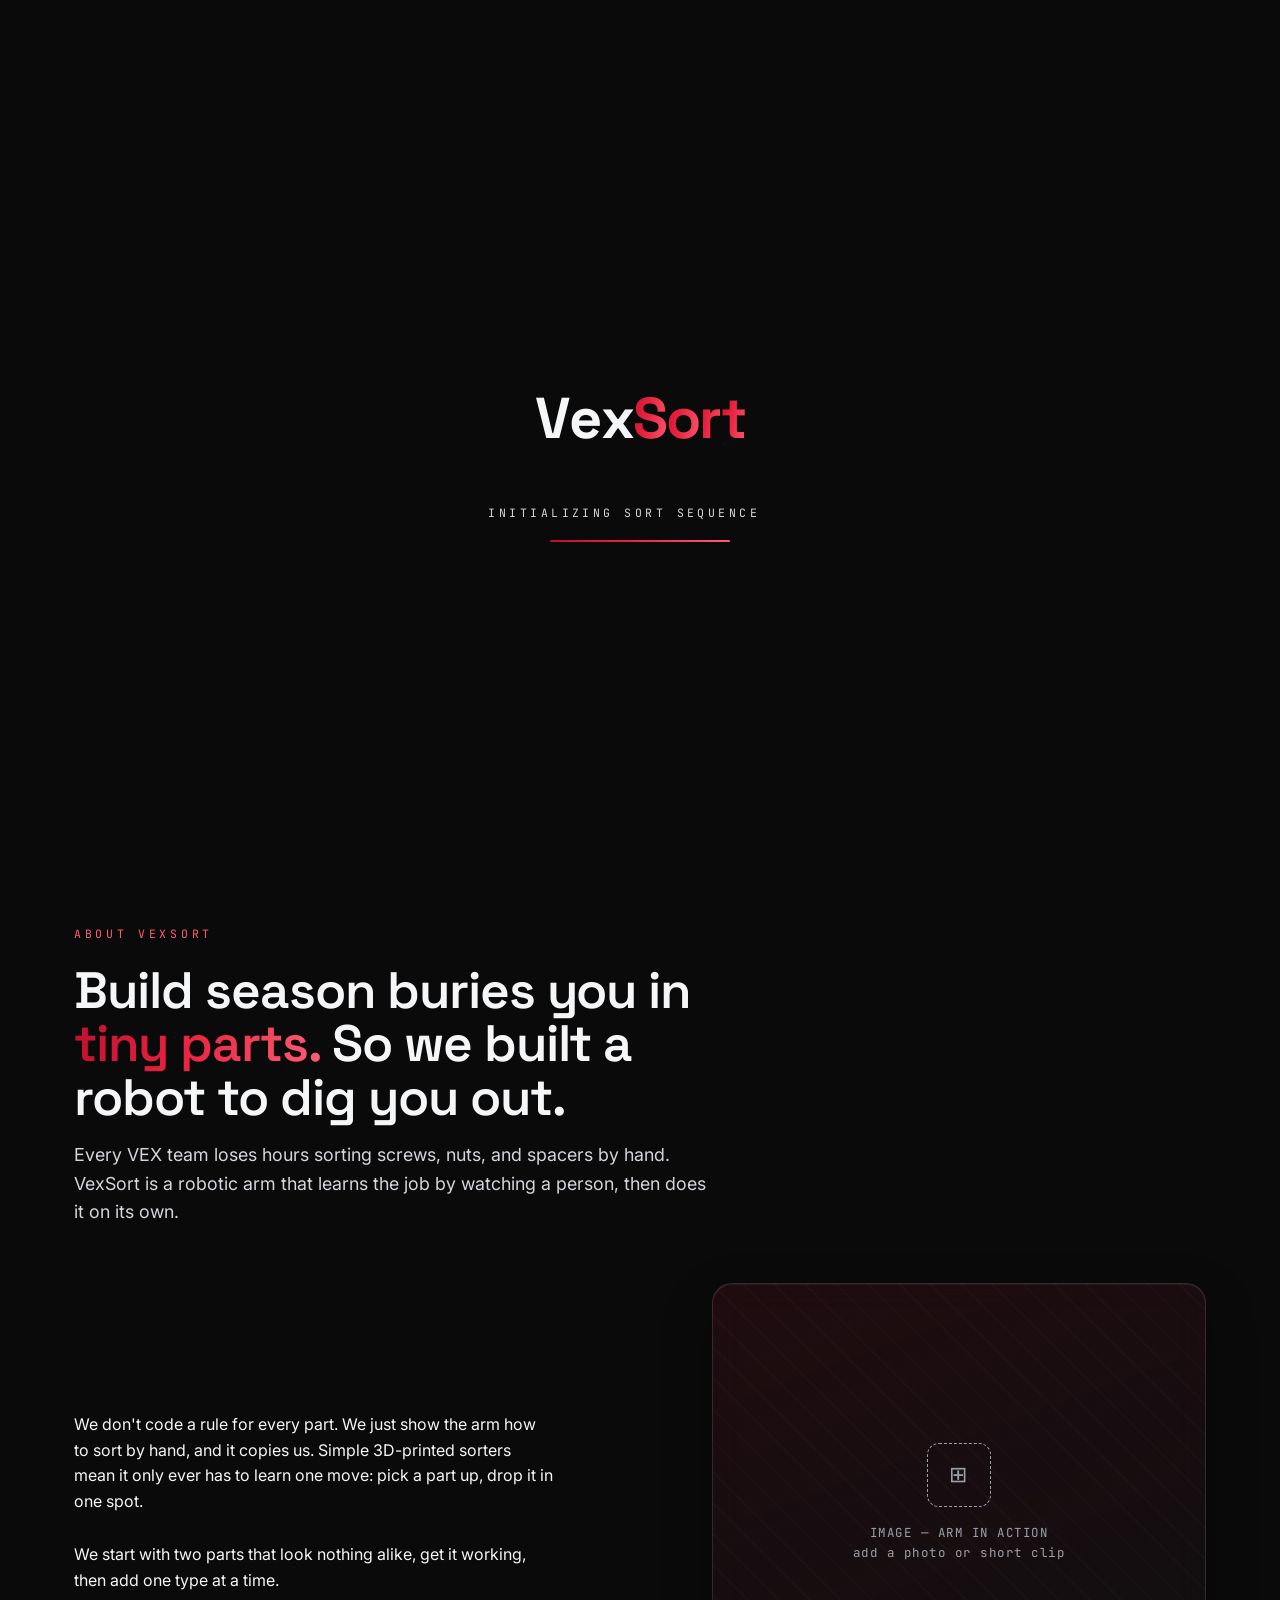
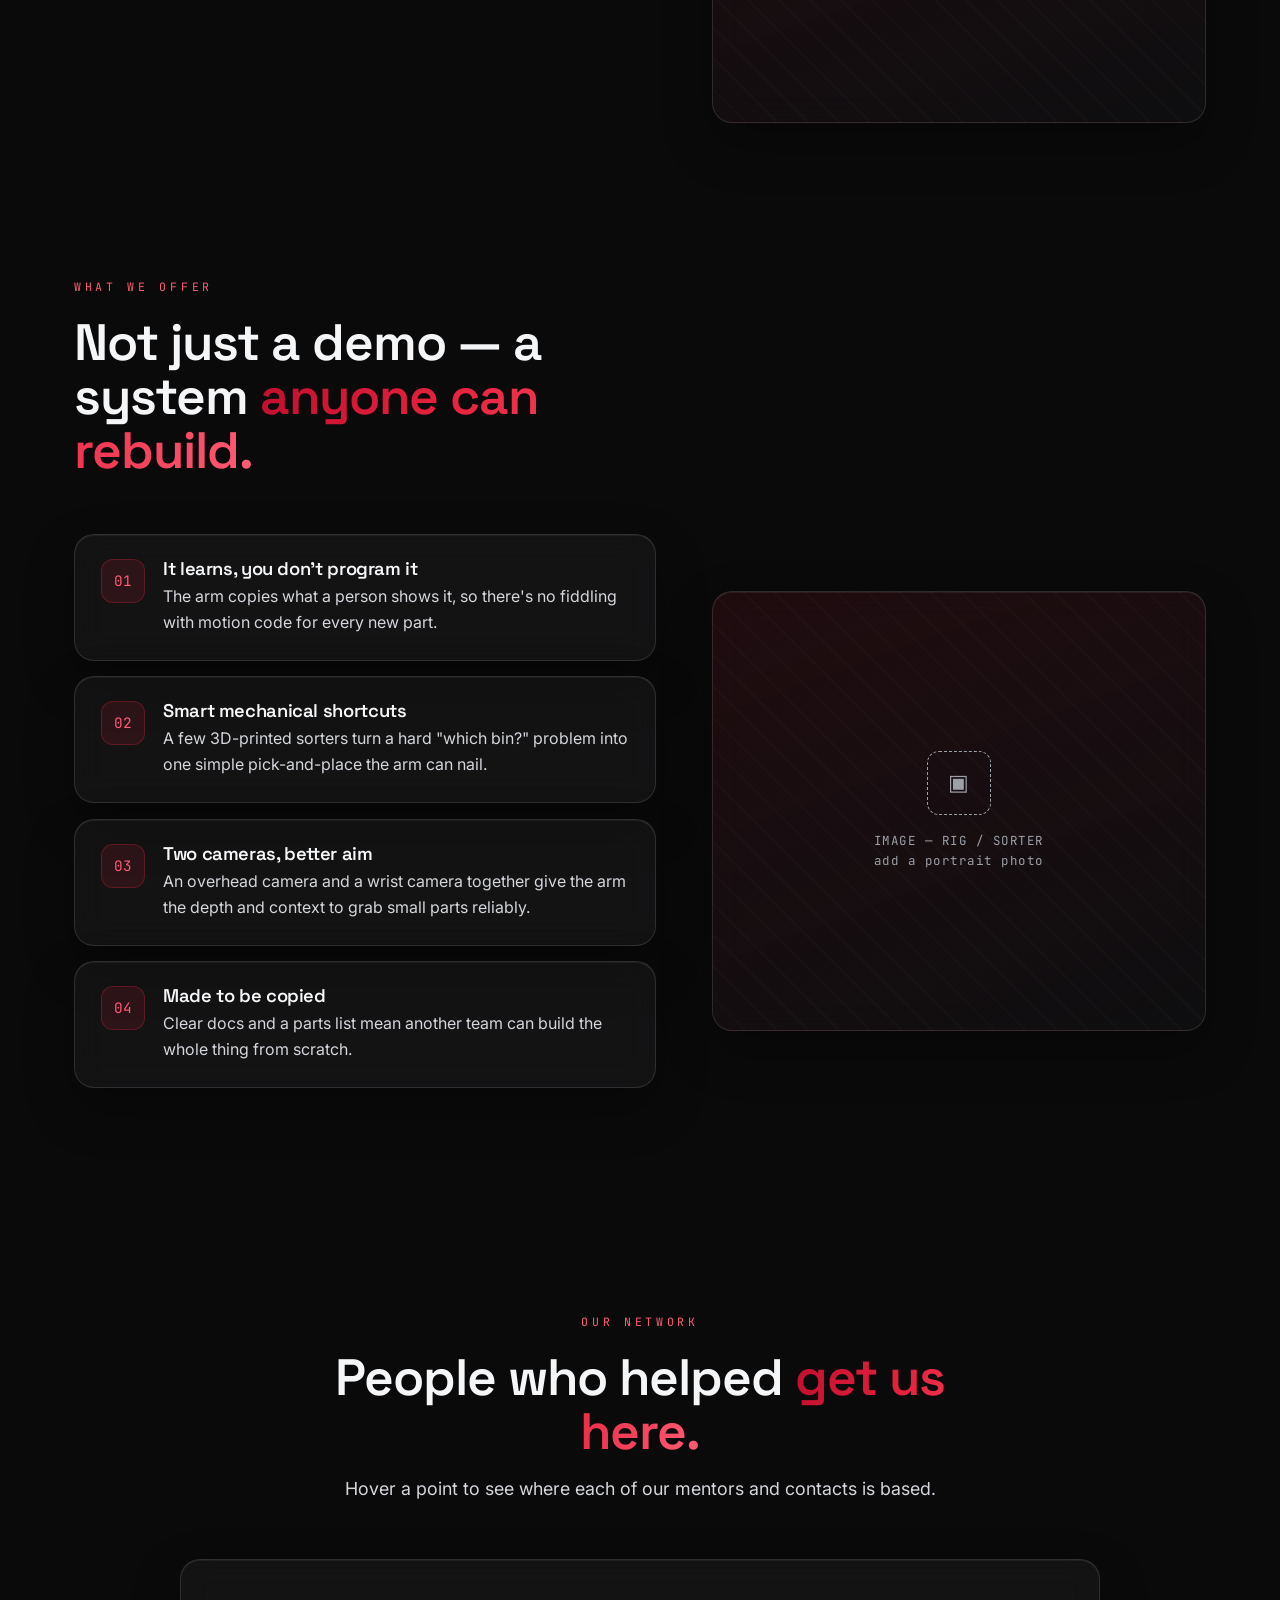
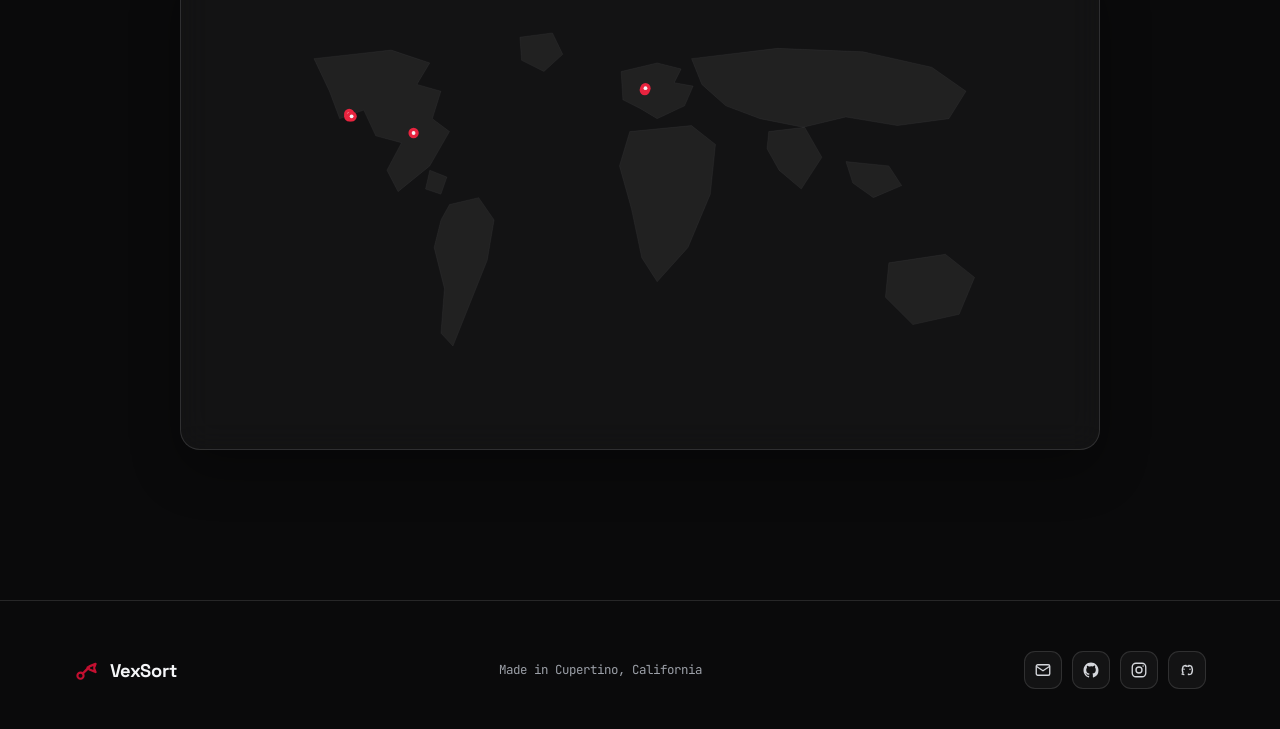
==== index.html @ a6f11d01 "Initial commit: VEXAutoSort website" ====
<!DOCTYPE html>
<html lang="en">
<head>
<meta charset="UTF-8">
<meta name="viewport" content="width=device-width, initial-scale=1.0">
<title>VexSort — Autonomous VEX Part Sorting</title>
<link rel="icon" type="image/svg+xml" href="vexsort-logo.svg">
<link rel="preconnect" href="https://fonts.googleapis.com">
<link rel="preconnect" href="https://fonts.gstatic.com" crossorigin>
<link href="https://fonts.googleapis.com/css2?family=Space+Grotesk:wght@400;500;600;700&family=Inter:wght@400;500;600&family=JetBrains+Mono:wght@400;500&display=swap" rel="stylesheet">
<link rel="stylesheet" href="styles.css">
</head>
<body>

<div id="boot">
  <div class="boot-stage" id="bootStage"><div class="boot-word" id="bootWord"></div></div>
  <div class="boot-sub">Initializing sort sequence<span class="boot-dots"><span>.</span><span>.</span><span>.</span></span></div>
  <div class="boot-bar"><i></i></div>
</div>

<header class="nav">
  <a href="index.html" class="nav-brand"><svg class="logo-mark" width="28" height="28" viewBox="0 0 32 32" fill="none" aria-hidden="true"><circle cx="8" cy="23" r="3.8" stroke="url(#lg)" stroke-width="2.6" fill="none"/><path d="M10.8 20.3 L16.5 14.6" stroke="url(#lg)" stroke-width="3" stroke-linecap="round"/><circle cx="17.5" cy="13.5" r="2.3" fill="url(#lg)"/><path d="M19 11.6 L26.5 8.5 L25 12.5" stroke="url(#lg)" stroke-width="2.8" stroke-linecap="round" stroke-linejoin="round" fill="none"/><path d="M19 15.4 L26.5 18.5 L25 14.5" stroke="url(#lg)" stroke-width="2.8" stroke-linecap="round" stroke-linejoin="round" fill="none"/><defs><linearGradient id="lg" x1="0" y1="0" x2="32" y2="32"><stop offset="0" stop-color="#C20E2F"/><stop offset="1" stop-color="#FF5C75"/></linearGradient></defs></svg>VexSort</a>
  <button class="nav-toggle" id="navToggle" aria-label="Menu"><svg width="22" height="22" viewBox="0 0 24 24" fill="none" stroke="currentColor" stroke-width="2"><path d="M3 6h18M3 12h18M3 18h18"/></svg></button>
  <nav class="nav-links" id="navLinks">
    <a href="index.html" class="active" data-spy="home">Home</a>
    <a href="#about" data-spy="about">About</a>
    <a href="team.html">Team</a>
    <a href="timeline.html">Timeline</a>
    <a href="sponsors.html">Sponsors</a>
    <a href="contact.html">Contact</a>
  </nav>
</header>

<main>
<section class="hero">
    <div class="wrap hero-inner">
      <div>
        <span class="eyebrow">Robots that sort, so you don't have to</span>
        <h1><span class="gradient-text">VexSort</span></h1>
        <p class="sub">A robotic arm that sorts your VEX parts for you.</p>
        <div class="hero-cta">
          <a class="btn" href="#about">Learn more <span class="arrow">↓</span></a>
          <a class="btn btn-red" href="timeline.html">See the journey <span class="arrow arrow-x">→</span></a>
        </div>
        <div class="hero-stats">
          <div class="stat"><div class="n gradient-text" data-count="50" data-suffix="+">0</div><div class="l">Part types</div></div>
          <div class="stat"><div class="n gradient-text" data-type="SO-101">&nbsp;</div><div class="l">Arm platform</div></div>
          <div class="stat"><div class="n gradient-text" data-type="ACT">&nbsp;</div><div class="l">Policy</div></div>
        </div>
      </div>
      <div class="hero-visual" aria-hidden="true">
        <div class="orbit-ring r1">
          <span class="node" style="top:-6px;left:calc(50% - 6px)"></span>
          <span class="node sm" style="bottom:-5px;left:calc(50% - 5px);background:var(--red-light);box-shadow:0 0 12px var(--red-light)"></span>
          <span class="node sm" style="top:calc(50% - 5px);left:-5px"></span>
        </div>
        <div class="orbit-ring r2">
          <span class="node" style="top:calc(50% - 6px);right:-6px;background:var(--red-light);box-shadow:0 0 14px var(--red-light)"></span>
          <span class="node sm" style="top:-5px;left:calc(50% - 5px)"></span>
        </div>
        <div class="orbit-ring r3">
          <span class="node sm" style="bottom:-5px;left:calc(50% - 5px);background:var(--red-mid);box-shadow:0 0 12px var(--red-mid)"></span>
          <span class="node sm" style="top:-5px;left:calc(50% - 5px)"></span>
        </div>
        <div class="orbit-ring r4">
          <span class="node sm" style="top:calc(50% - 5px);right:-5px;background:var(--red-light);box-shadow:0 0 12px var(--red-light)"></span>
        </div>
        <div class="core"><svg width="58" height="58" viewBox="0 0 32 32" fill="none" aria-hidden="true"><circle cx="8" cy="23" r="3.8" stroke="#fff" stroke-width="2.6" fill="none"/><path d="M10.8 20.3 L16.5 14.6" stroke="#fff" stroke-width="3" stroke-linecap="round"/><circle cx="17.5" cy="13.5" r="2.3" fill="#fff"/><path d="M19 11.6 L26.5 8.5 L25 12.5" stroke="#fff" stroke-width="2.8" stroke-linecap="round" stroke-linejoin="round" fill="none"/><path d="M19 15.4 L26.5 18.5 L25 14.5" stroke="#fff" stroke-width="2.8" stroke-linecap="round" stroke-linejoin="round" fill="none"/></svg></div>
      </div>
    </div>
  </section>

  <section id="about">
    <div class="wrap">
      <div class="section-head reveal">
        <span class="eyebrow">About VexSort</span>
        <h2>Build season buries you in <span class="gradient-text">tiny parts.</span> So we built a robot to dig you out.</h2>
        <p>Every VEX team loses hours sorting screws, nuts, and spacers by hand. VexSort is a robotic arm that learns the job by watching a person, then does it on its own.</p>
      </div>
      <div class="offer-grid">
        <div>
          <p style="margin-bottom:28px;max-width:480px;">We don't code a rule for every part. We just show the arm how to sort by hand, and it copies us. Simple 3D-printed sorters mean it only ever has to learn one move: pick a part up, drop it in one spot.</p>
          <p style="max-width:480px;">We start with two parts that look nothing alike, get it working, then add one type at a time.</p>
        </div>
        <div class="offer-media glass reveal">
          <div class="placeholder"><div class="frame">⊞</div>IMAGE — ARM IN ACTION<br>add a photo or short clip</div>
        </div>
      </div>
    </div>
  </section>

  <section style="padding-top:40px;">
    <div class="wrap">
      <div class="section-head reveal"><span class="eyebrow">What we offer</span><h2>Not just a demo — a system <span class="gradient-text">anyone can rebuild.</span></h2></div>
      <div class="offer-grid">
        <div class="offer-list">
          <div class="offer-item glass reveal"><div class="ic">01</div><div><h3>It learns, you don't program it</h3><p>The arm copies what a person shows it, so there's no fiddling with motion code for every new part.</p></div></div>
          <div class="offer-item glass reveal"><div class="ic">02</div><div><h3>Smart mechanical shortcuts</h3><p>A few 3D-printed sorters turn a hard "which bin?" problem into one simple pick-and-place the arm can nail.</p></div></div>
          <div class="offer-item glass reveal"><div class="ic">03</div><div><h3>Two cameras, better aim</h3><p>An overhead camera and a wrist camera together give the arm the depth and context to grab small parts reliably.</p></div></div>
          <div class="offer-item glass reveal"><div class="ic">04</div><div><h3>Made to be copied</h3><p>Clear docs and a parts list mean another team can build the whole thing from scratch.</p></div></div>
        </div>
        <div class="offer-media glass reveal"><div class="placeholder"><div class="frame">▣</div>IMAGE — RIG / SORTER<br>add a portrait photo</div></div>
      </div>
    </div>
  </section>

  <section class="map-section">
    <div class="wrap">
      <div class="section-head reveal" style="margin-left:auto;margin-right:auto;">
        <span class="eyebrow" style="justify-content:center;">Our network</span>
        <h2>People who helped <span class="gradient-text">get us here.</span></h2>
        <p style="margin:0 auto;">Hover a point to see where each of our mentors and contacts is based.</p>
      </div>
      <div class="map-wrap glass reveal" id="mapWrap">
        <div class="map-tip" id="mapTip"><div class="name"></div><div class="coord"></div></div>
        <svg class="world" id="worldSvg" viewBox="0 0 1000 500" preserveAspectRatio="xMidYMid meet" aria-label="World map of contacts"></svg>
      </div>
    </div>
  </section>
</main>

<footer class="footer">
  <div class="wrap footer-inner">
    <a href="index.html" class="nav-brand"><svg class="logo-mark" width="26" height="26" viewBox="0 0 32 32" fill="none" aria-hidden="true"><circle cx="8" cy="23" r="3.8" stroke="url(#lgf)" stroke-width="2.6" fill="none"/><path d="M10.8 20.3 L16.5 14.6" stroke="url(#lgf)" stroke-width="3" stroke-linecap="round"/><circle cx="17.5" cy="13.5" r="2.3" fill="url(#lgf)"/><path d="M19 11.6 L26.5 8.5 L25 12.5" stroke="url(#lgf)" stroke-width="2.8" stroke-linecap="round" stroke-linejoin="round" fill="none"/><path d="M19 15.4 L26.5 18.5 L25 14.5" stroke="url(#lgf)" stroke-width="2.8" stroke-linecap="round" stroke-linejoin="round" fill="none"/><defs><linearGradient id="lgf" x1="0" y1="0" x2="32" y2="32"><stop offset="0" stop-color="#C20E2F"/><stop offset="1" stop-color="#FF5C75"/></linearGradient></defs></svg>VexSort</a>
    <div class="small">Made in Cupertino, California</div>
    <div class="footer-social">
      <a href="mailto:team@vexsort.dev" aria-label="Email"><svg width="18" height="18" viewBox="0 0 24 24" fill="none" stroke="currentColor" stroke-width="1.8"><rect x="3" y="5" width="18" height="14" rx="2"/><path d="M3 7l9 6 9-6"/></svg></a>
      <a href="https://github.com/HenryW0225/AutoSort" target="_blank" rel="noopener" aria-label="GitHub"><svg width="18" height="18" viewBox="0 0 24 24" fill="currentColor"><path d="M12 2C6.48 2 2 6.58 2 12.25c0 4.53 2.87 8.37 6.84 9.73.5.1.68-.22.68-.49v-1.7c-2.78.62-3.37-1.37-3.37-1.37-.45-1.18-1.11-1.5-1.11-1.5-.91-.63.07-.62.07-.62 1 .07 1.53 1.06 1.53 1.06.9 1.57 2.34 1.12 2.91.85.09-.66.35-1.12.63-1.37-2.22-.26-4.55-1.14-4.55-5.07 0-1.12.39-2.03 1.03-2.75-.1-.26-.45-1.3.1-2.7 0 0 .84-.27 2.75 1.05A9.4 9.4 0 0112 6.84c.85 0 1.71.12 2.51.34 1.91-1.32 2.75-1.05 2.75-1.05.55 1.4.2 2.44.1 2.7.64.72 1.03 1.63 1.03 2.75 0 3.94-2.34 4.81-4.57 5.06.36.32.68.94.68 1.9v2.82c0 .27.18.6.69.49A10.02 10.02 0 0022 12.25C22 6.58 17.52 2 12 2z"/></svg></a>
      <a href="#" target="_blank" rel="noopener" aria-label="Instagram"><svg width="18" height="18" viewBox="0 0 24 24" fill="none" stroke="currentColor" stroke-width="1.8"><rect x="3" y="3" width="18" height="18" rx="5"/><circle cx="12" cy="12" r="4"/><circle cx="17.5" cy="6.5" r="1" fill="currentColor" stroke="none"/></svg></a>
      <a href="#" target="_blank" rel="noopener" aria-label="Discord"><svg width="18" height="18" viewBox="0 0 24 24" fill="none" stroke="currentColor" stroke-width="1.8"><path d="M8 12a1 1 0 100-2 1 1 0 000 2zm8 0a1 1 0 100-2 1 1 0 000 2z" fill="currentColor" stroke="none"/><path d="M7 17c-1.5-3-1.5-7 0-10 1.2-.6 2.3-1 3.5-1l.5 1c1-.1 2-.1 3 0l.5-1c1.2 0 2.3.4 3.5 1 1.5 3 1.5 7 0 10-1.2.7-2.5 1.1-3.8 1.2l-.7-1.3M8.5 18.2C7.2 18.1 5.9 17.7 4.7 17"/></svg></a>
    </div>
  </div>
</footer>

<script src="map.js"></script>
<script src="app.js"></script>
</body>
</html>
---- styles.css ----
:root{
  --void:#0A0A0B;--void-2:#121214;--ink:#1A1A1E;
  --glass:rgba(255,255,255,0.04);--glass-edge:rgba(255,255,255,0.12);--glass-hi:rgba(255,255,255,0.18);
  --white:#F5F6F8;--muted:#D4D6DB;--muted-2:#9CA0A8;
  --red-deep:#8E0B22;--red:#C20E2F;--red-mid:#E8243F;--red-light:#FF5C75;--red-glow:rgba(226,36,63,0.45);
  --grad-head:linear-gradient(100deg,var(--red) 0%,var(--red-mid) 45%,var(--red-light) 100%);
  --font-display:'Space Grotesk',system-ui,sans-serif;--font-body:'Inter',system-ui,sans-serif;--font-mono:'JetBrains Mono',ui-monospace,monospace;
  --ease:cubic-bezier(0.22,1,0.36,1);--maxw:1180px;
}
*{margin:0;padding:0;box-sizing:border-box;}
html{scroll-behavior:smooth;scroll-padding-top:90px;}
body{background:var(--void);color:var(--white);font-family:var(--font-body);line-height:1.6;-webkit-font-smoothing:antialiased;overflow-x:hidden;}
body::before{content:'';position:fixed;inset:0;background:radial-gradient(620px circle at 80% -5%,rgba(226,36,63,0.16),transparent 55%),radial-gradient(700px circle at 0% 40%,rgba(142,11,34,0.12),transparent 50%),radial-gradient(500px circle at 60% 110%,rgba(255,92,117,0.08),transparent 55%);pointer-events:none;z-index:0;}
body::after{content:'';position:fixed;inset:0;background-image:url("data:image/svg+xml,%3Csvg viewBox='0 0 200 200' xmlns='http://www.w3.org/2000/svg'%3E%3Cfilter id='n'%3E%3CfeTurbulence type='fractalNoise' baseFrequency='0.9' numOctaves='3'/%3E%3C/filter%3E%3Crect width='100%25' height='100%25' filter='url(%23n)' opacity='0.035'/%3E%3C/svg%3E");pointer-events:none;opacity:0.5;z-index:0;}
main,header,footer{position:relative;z-index:1;}
a{color:inherit;text-decoration:none;}
.gradient-text{background:var(--grad-head);-webkit-background-clip:text;background-clip:text;color:transparent;}
.eyebrow{font-family:var(--font-mono);font-size:0.72rem;letter-spacing:0.32em;text-transform:uppercase;color:var(--red-light);display:inline-flex;align-items:center;gap:0.6em;}
h1,h2,h3{font-family:var(--font-display);font-weight:600;line-height:1.05;letter-spacing:-0.02em;}
.nav{position:fixed;top:18px;left:50%;transform:translateX(-50%);width:calc(100% - 40px);max-width:var(--maxw);z-index:100;display:flex;align-items:center;justify-content:space-between;padding:12px 14px 12px 22px;background:rgba(18,18,20,0.55);border:1px solid var(--glass-edge);border-radius:18px;backdrop-filter:blur(22px) saturate(160%);-webkit-backdrop-filter:blur(22px) saturate(160%);box-shadow:0 8px 40px rgba(0,0,0,0.5),inset 0 1px 0 rgba(255,255,255,0.06);}
.nav-brand{font-family:var(--font-display);font-weight:700;font-size:1.15rem;letter-spacing:-0.01em;display:flex;align-items:center;gap:10px;cursor:pointer;}
.nav-brand .dot{width:9px;height:9px;border-radius:50%;background:var(--grad-head);box-shadow:0 0 14px var(--red-glow);}
.nav-links{display:flex;gap:4px;align-items:center;}
.nav-links a{font-size:0.86rem;font-weight:500;color:var(--muted);padding:8px 15px;border-radius:11px;transition:color 0.25s,background 0.25s;position:relative;cursor:pointer;}
.nav-links a:hover{color:var(--white);background:var(--glass);}
.nav-links a.active{color:var(--white);}
.nav-links a.active::after{content:'';position:absolute;left:15px;right:15px;bottom:3px;height:2px;border-radius:2px;background:var(--grad-head);}
.nav-toggle{display:none;background:none;border:none;color:var(--white);cursor:pointer;}
.btn{font-family:var(--font-display);font-size:0.92rem;font-weight:600;padding:14px 30px;border-radius:13px;border:1px solid var(--glass-hi);background:var(--glass);color:var(--white);cursor:pointer;display:inline-flex;align-items:center;gap:10px;backdrop-filter:blur(10px);-webkit-backdrop-filter:blur(10px);transition:all 0.3s var(--ease);position:relative;overflow:hidden;}
.btn .arrow{transition:transform 0.3s var(--ease);}
.btn:hover{background:var(--white);color:var(--void);border-color:var(--white);box-shadow:0 0 32px rgba(255,255,255,0.18);}
.btn:hover .arrow{transform:translateY(4px);}
.btn:hover .arrow-x{transform:translateX(5px);}
.btn-red{background:var(--grad-head);border:none;color:var(--white);box-shadow:0 8px 30px var(--red-glow);}
.btn-red:hover{background:var(--white);color:var(--red);box-shadow:0 0 32px rgba(255,255,255,0.25);}
.glass{background:var(--glass);border:1px solid var(--glass-edge);border-radius:20px;backdrop-filter:blur(16px) saturate(140%);-webkit-backdrop-filter:blur(16px) saturate(140%);box-shadow:inset 0 1px 0 rgba(255,255,255,0.06),0 20px 50px rgba(0,0,0,0.3);}
.wrap{max-width:var(--maxw);margin:0 auto;padding:0 24px;}
section{padding:110px 0;}
.section-head{margin-bottom:56px;max-width:640px;}
.section-head h2{font-size:clamp(2rem,5vw,3.2rem);margin:18px 0 16px;}
.section-head p{color:var(--muted);font-size:1.12rem;}
.footer{border-top:1px solid var(--glass-edge);padding:50px 0 40px;margin-top:40px;}
.footer-inner{display:flex;justify-content:space-between;align-items:center;flex-wrap:wrap;gap:20px;}
.footer .small{color:var(--muted-2);font-family:var(--font-mono);font-size:0.78rem;}
.footer-social{display:flex;gap:10px;}
.footer-social a{width:38px;height:38px;border-radius:11px;display:flex;align-items:center;justify-content:center;color:var(--muted);background:var(--glass);border:1px solid var(--glass-edge);transition:all 0.3s var(--ease);}
.footer-social a:hover{color:var(--red-light);border-color:var(--red);background:rgba(226,36,63,0.1);transform:translateY(-3px);}
.logo-mark{flex-shrink:0;}
.reveal{opacity:0;transform:translateY(28px);transition:opacity 0.8s var(--ease),transform 0.8s var(--ease);}
.reveal.in{opacity:1;transform:none;}
.page-top{padding-top:150px;}

/* page switching */
.page{display:none;}
.page.active{display:block;}

/* boot */
#boot{position:fixed;inset:0;z-index:9999;background:var(--void);display:flex;align-items:center;justify-content:center;flex-direction:column;transition:opacity 0.7s var(--ease),visibility 0.7s;}
#boot.done{opacity:0;visibility:hidden;pointer-events:none;}
.boot-stage{position:relative;width:340px;height:120px;}
.boot-word{position:absolute;inset:0;display:flex;align-items:center;justify-content:center;font-family:var(--font-display);font-weight:700;font-size:3.6rem;letter-spacing:-0.03em;}
.boot-word span{display:inline-block;opacity:0;transform:translateY(40px) rotateX(-90deg);animation:dropIn 0.6s var(--ease) forwards;}
.boot-word span.r{background:var(--grad-head);-webkit-background-clip:text;background-clip:text;color:transparent;}
@keyframes dropIn{to{opacity:1;transform:none;}}
.part{position:absolute;border:1.5px solid var(--red-mid);border-radius:2px;opacity:0;animation:scatter 1.1s var(--ease) forwards;}
@keyframes scatter{0%{opacity:0;transform:translate(var(--sx),var(--sy)) rotate(var(--sr)) scale(0.4);}40%{opacity:1;}100%{opacity:0;transform:translate(0,0) rotate(0) scale(1);}}
.boot-sub{margin-top:26px;font-family:var(--font-mono);font-size:0.72rem;letter-spacing:0.3em;text-transform:uppercase;color:var(--muted);opacity:0;animation:fadeUp 0.6s ease 1.2s forwards;}
.boot-dots span{opacity:0;animation:dotblink 1.4s infinite;}
.boot-dots span:nth-child(2){animation-delay:0.2s;}
.boot-dots span:nth-child(3){animation-delay:0.4s;}
@keyframes dotblink{0%,100%{opacity:0;}50%{opacity:1;}}
.boot-bar{margin-top:18px;width:180px;height:2px;background:rgba(255,255,255,0.08);border-radius:2px;overflow:hidden;opacity:0;animation:fadeUp 0.4s ease 1.2s forwards;}
.boot-bar i{display:block;height:100%;width:0;background:var(--grad-head);animation:load 1.1s ease 1.3s forwards;}
@keyframes load{to{width:100%;}}
@keyframes fadeUp{from{opacity:0;transform:translateY(8px);}to{opacity:1;transform:none;}}

/* hero */
.hero{min-height:90vh;display:flex;align-items:center;padding-top:120px;}
.hero-inner{display:grid;grid-template-columns:1.1fr 0.9fr;gap:40px;align-items:center;}
.hero h1{font-size:clamp(3.2rem,9vw,6.4rem);font-weight:700;}
.hero .sub{font-size:clamp(1.05rem,2.4vw,1.45rem);color:var(--muted);margin:22px 0 38px;max-width:440px;font-weight:400;}
.hero-cta{display:flex;gap:14px;flex-wrap:wrap;}
.hero-visual{position:relative;height:460px;}
.orbit-ring{position:absolute;border:1px solid var(--glass-edge);border-radius:50%;top:50%;left:50%;transform:translate(-50%,-50%);}
.r1{width:380px;height:380px;animation:spin 28s linear infinite;}
.r2{width:280px;height:280px;animation:spin 20s linear infinite reverse;border-color:rgba(226,36,63,0.25);}
.r3{width:180px;height:180px;animation:spin 14s linear infinite;}
.r4{width:460px;height:460px;animation:spin 38s linear infinite reverse;border-color:rgba(255,255,255,0.06);}
@keyframes spin{to{transform:translate(-50%,-50%) rotate(360deg);}}
.core{position:absolute;top:50%;left:50%;transform:translate(-50%,-50%);width:120px;height:120px;border-radius:50%;background:var(--grad-head);box-shadow:0 0 80px var(--red-glow),inset 0 4px 20px rgba(255,255,255,0.25);display:flex;align-items:center;justify-content:center;font-family:var(--font-mono);font-size:0.7rem;letter-spacing:0.2em;animation:pulse 3s ease-in-out infinite;}
@keyframes pulse{0%,100%{box-shadow:0 0 60px var(--red-glow);}50%{box-shadow:0 0 110px var(--red-glow);}}
.node{position:absolute;width:12px;height:12px;border-radius:50%;background:var(--white);box-shadow:0 0 14px var(--white);}
.node.sm{width:10px;height:10px;}
/* tilt cards */
.tilt{transform-style:preserve-3d;will-change:transform;transition:transform 0.25s var(--ease),border-color 0.3s,box-shadow 0.3s;}
.tilt .tilt-inner{transform:translateZ(0);}
/* hero scroll fade */
.hero-visual{transition:opacity 0.2s linear;}
.hero-stats{display:flex;gap:34px;margin-top:48px;}
.hero-stats .stat .n{font-family:var(--font-display);font-size:2rem;font-weight:600;}
.hero-stats .stat .l{font-family:var(--font-mono);font-size:0.68rem;letter-spacing:0.15em;text-transform:uppercase;color:var(--muted);}

/* offer */
.offer-grid{display:grid;grid-template-columns:1fr 0.85fr;gap:56px;align-items:center;}
.offer-list{display:flex;flex-direction:column;gap:16px;}
.offer-item{padding:24px 26px;display:flex;gap:18px;align-items:flex-start;transition:transform 0.3s var(--ease),border-color 0.3s;}
.offer-item:hover{transform:translateX(8px);border-color:var(--red);}
.offer-item .ic{flex-shrink:0;width:44px;height:44px;border-radius:12px;background:rgba(226,36,63,0.12);border:1px solid rgba(226,36,63,0.3);display:flex;align-items:center;justify-content:center;font-family:var(--font-mono);color:var(--red-light);font-size:0.9rem;}
.offer-item h3{font-size:1.15rem;margin-bottom:6px;}
.offer-item p{color:var(--muted);font-size:1rem;}
.offer-media{height:440px;border-radius:20px;overflow:hidden;position:relative;display:flex;align-items:center;justify-content:center;background:repeating-linear-gradient(45deg,rgba(255,255,255,0.015) 0 2px,transparent 2px 22px),linear-gradient(160deg,rgba(226,36,63,0.10),rgba(18,18,20,0.6));}
.offer-media .placeholder{text-align:center;color:var(--muted-2);font-family:var(--font-mono);font-size:0.78rem;letter-spacing:0.12em;}
.offer-media .placeholder .frame{width:64px;height:64px;margin:0 auto 16px;border:1px dashed var(--muted-2);border-radius:12px;display:flex;align-items:center;justify-content:center;font-size:1.4rem;}

/* map */
.map-section{text-align:center;}
.map-wrap{position:relative;max-width:920px;margin:50px auto 0;padding:30px;}
.world{width:100%;height:auto;display:block;}
.land{fill:rgba(255,255,255,0.06);stroke:rgba(255,255,255,0.12);stroke-width:0.4;}
.pin{cursor:pointer;}
.pin .ping{fill:var(--red-mid);}
.pin .dot{fill:var(--white);}
.pin .halo{fill:none;stroke:var(--red-mid);stroke-width:1.2;transform-origin:center;animation:ping 2.6s ease-out infinite;}
.pin:hover .ping{fill:var(--red-light);}
@keyframes ping{0%{r:4;opacity:0.7;}100%{r:20;opacity:0;}}
.map-tip{position:absolute;pointer-events:none;z-index:5;padding:10px 14px;border-radius:12px;background:rgba(18,18,20,0.92);border:1px solid var(--glass-edge);backdrop-filter:blur(14px);-webkit-backdrop-filter:blur(14px);font-size:0.82rem;opacity:0;transform:translate(-50%,-120%) scale(0.9);transition:opacity 0.2s,transform 0.2s;white-space:nowrap;box-shadow:0 12px 36px rgba(0,0,0,0.5);}
.map-tip.show{opacity:1;transform:translate(-50%,-135%) scale(1);}
.map-tip .name{font-family:var(--font-display);font-weight:600;}
.map-tip .coord{font-family:var(--font-mono);font-size:0.68rem;color:var(--red-light);}

/* team */
.team-grid{display:grid;grid-template-columns:repeat(3,1fr);gap:24px;}
.member{padding:0;overflow:hidden;transition:transform 0.4s var(--ease),border-color 0.4s;}
.member:hover{transform:translateY(-8px);border-color:var(--red);}
.member .photo{height:280px;position:relative;background:repeating-linear-gradient(45deg,rgba(255,255,255,0.02) 0 2px,transparent 2px 20px),linear-gradient(160deg,rgba(226,36,63,0.12),rgba(18,18,20,0.7));display:flex;align-items:center;justify-content:center;border-bottom:1px solid var(--glass-edge);}
.member .photo .ph{text-align:center;color:var(--muted-2);font-family:var(--font-mono);font-size:0.72rem;letter-spacing:0.12em;}
.member .photo .ph .ring{width:90px;height:90px;border-radius:50%;margin:0 auto 14px;border:1px dashed var(--muted-2);display:flex;align-items:center;justify-content:center;font-size:1.8rem;}
.member .info{padding:26px 24px 30px;}
.member .info h3{font-size:1.4rem;}
.member .role{font-family:var(--font-mono);font-size:0.72rem;letter-spacing:0.14em;text-transform:uppercase;color:var(--red-light);margin:8px 0 16px;}
.member .info p{color:var(--muted);font-size:0.98rem;}
.member .tags{display:flex;flex-wrap:wrap;gap:8px;margin-top:18px;}
.tag{font-family:var(--font-mono);font-size:0.68rem;padding:5px 11px;border-radius:8px;background:var(--glass);border:1px solid var(--glass-edge);color:var(--muted);}

/* timeline */
.tl{position:relative;max-width:860px;margin:0 auto;padding-left:8px;}
.tl::before{content:'';position:absolute;left:22px;top:8px;bottom:8px;width:2px;background:linear-gradient(to bottom,var(--red),var(--red-light),transparent);}
.phase{margin-bottom:54px;}
.phase-label{display:inline-flex;align-items:center;gap:12px;margin-left:56px;margin-bottom:22px;font-family:var(--font-mono);font-size:0.74rem;letter-spacing:0.18em;text-transform:uppercase;color:var(--red-light);}
.phase-label .ptag{padding:5px 12px;border-radius:8px;background:rgba(226,36,63,0.12);border:1px solid rgba(226,36,63,0.3);color:var(--white);}
.event{position:relative;padding:0 0 26px 56px;}
.event .enode{position:absolute;left:14px;top:4px;width:18px;height:18px;border-radius:50%;background:var(--void-2);border:2px solid var(--red);box-shadow:0 0 0 4px rgba(226,36,63,0.12);}
.event.done .enode{background:var(--grad-head);border-color:transparent;}
.event .card{padding:20px 24px;transition:transform 0.3s var(--ease),border-color 0.3s;}
.event .card:hover{transform:translateX(6px);border-color:var(--red);}
.event .date{font-family:var(--font-mono);font-size:0.72rem;color:var(--muted);letter-spacing:0.1em;}
.event h3{font-size:1.15rem;margin:6px 0 8px;}
.event p{color:var(--muted);font-size:0.98rem;}
.future .enode{border-color:var(--muted-2);box-shadow:0 0 0 4px rgba(255,255,255,0.04);}
.target{margin:70px auto 0;max-width:860px;text-align:center;padding:44px;}
.feature-box{margin-top:48px;padding:40px;display:grid;grid-template-columns:1fr 1fr;gap:30px;align-items:center;transition:transform 0.4s var(--ease),border-color 0.4s;}
.feature-box:hover{transform:translateY(-8px);border-color:var(--red);}
.img-ph{height:200px;border-radius:16px;display:flex;align-items:center;justify-content:center;background:repeating-linear-gradient(45deg,rgba(255,255,255,0.02) 0 2px,transparent 2px 20px),linear-gradient(160deg,rgba(226,36,63,0.12),rgba(18,18,20,0.7));border:1px solid var(--glass-edge);color:var(--muted-2);font-family:var(--font-mono);font-size:0.75rem;letter-spacing:0.12em;text-align:center;line-height:1.7;}
@media (max-width:760px){.feature-box{grid-template-columns:1fr;}}
/* timeline two-column with sticky crossfading image */
.tl-layout{display:grid;grid-template-columns:1fr 420px;gap:48px;align-items:start;max-width:1080px;margin:0 auto;}
.tl-layout .tl{margin:0;max-width:none;}
.tl-sticky{position:sticky;top:120px;height:max-content;}
.tl-img-stack{position:relative;width:100%;aspect-ratio:4/5;border-radius:20px;overflow:hidden;}
.tl-img{position:absolute;inset:0;display:flex;align-items:center;justify-content:center;opacity:0;transform:scale(1.04);transition:opacity 0.7s var(--ease),transform 0.9s var(--ease);background:repeating-linear-gradient(45deg,rgba(255,255,255,0.02) 0 2px,transparent 2px 20px),linear-gradient(160deg,rgba(226,36,63,0.12),rgba(18,18,20,0.7));}
.tl-img.active{opacity:1;transform:scale(1);}
.tl-img-ph{text-align:center;color:var(--muted-2);font-family:var(--font-mono);font-size:0.74rem;letter-spacing:0.12em;line-height:1.7;}
.tl-img-num{display:block;font-family:var(--font-display);font-size:2rem;font-weight:700;margin-bottom:10px;background:var(--grad-head);-webkit-background-clip:text;background-clip:text;color:transparent;}
@media (max-width:980px){.tl-layout{grid-template-columns:1fr;}.tl-sticky{display:none;}}
.target h3{font-size:2rem;}

/* contact */
.contact-grid{display:grid;grid-template-columns:1fr 0.85fr;gap:40px;align-items:start;}
.form{padding:40px;}
.field{margin-bottom:22px;}
.field label{display:block;font-family:var(--font-mono);font-size:0.72rem;letter-spacing:0.14em;text-transform:uppercase;color:var(--muted);margin-bottom:9px;}
.field input,.field textarea{width:100%;padding:14px 16px;border-radius:12px;background:rgba(255,255,255,0.03);border:1px solid var(--glass-edge);color:var(--white);font-family:var(--font-body);font-size:0.95rem;transition:border-color 0.25s,box-shadow 0.25s;}
.field input:focus,.field textarea:focus{outline:none;border-color:var(--red);box-shadow:0 0 0 3px rgba(226,36,63,0.15);}
.field textarea{resize:vertical;min-height:130px;}
.form-note{font-size:0.82rem;color:var(--muted-2);margin-top:6px;min-height:20px;}
.form-note.ok{color:var(--red-light);}
.links-card{padding:36px;}
.links-card h3{font-size:1.3rem;margin-bottom:6px;}
.links-card>p{color:var(--muted);font-size:0.98rem;margin-bottom:24px;}
.social{display:flex;flex-direction:column;gap:12px;}
.social a{display:flex;align-items:center;gap:14px;padding:15px 18px;border-radius:13px;background:var(--glass);border:1px solid var(--glass-edge);transition:all 0.3s var(--ease);}
.social a:hover{transform:translateX(6px);border-color:var(--red);background:rgba(226,36,63,0.08);}
.social .ic{width:36px;height:36px;border-radius:10px;background:rgba(226,36,63,0.12);border:1px solid rgba(226,36,63,0.3);display:flex;align-items:center;justify-content:center;color:var(--red-light);font-family:var(--font-mono);font-size:0.85rem;}
.social .meta b{display:block;font-family:var(--font-display);font-size:0.98rem;}
.social .meta span{font-size:0.85rem;color:var(--muted);}

@media (max-width:880px){
  .hero-inner,.offer-grid,.contact-grid{grid-template-columns:1fr;}
  .hero-visual{height:320px;order:-1;}
  .offer-media{height:300px;}
  .team-grid{grid-template-columns:1fr;}
}
@media (max-width:760px){
  .nav-links{position:absolute;top:calc(100% + 10px);right:0;flex-direction:column;align-items:stretch;width:210px;padding:10px;background:rgba(18,18,20,0.92);border:1px solid var(--glass-edge);border-radius:16px;backdrop-filter:blur(22px);-webkit-backdrop-filter:blur(22px);display:none;}
  .nav-links.open{display:flex;}
  .nav-toggle{display:block;}
  section{padding:80px 0;}
}
@media (prefers-reduced-motion:reduce){
  *{animation-duration:0.01ms !important;transition-duration:0.01ms !important;scroll-behavior:auto;}
  .reveal{opacity:1;transform:none;}
}
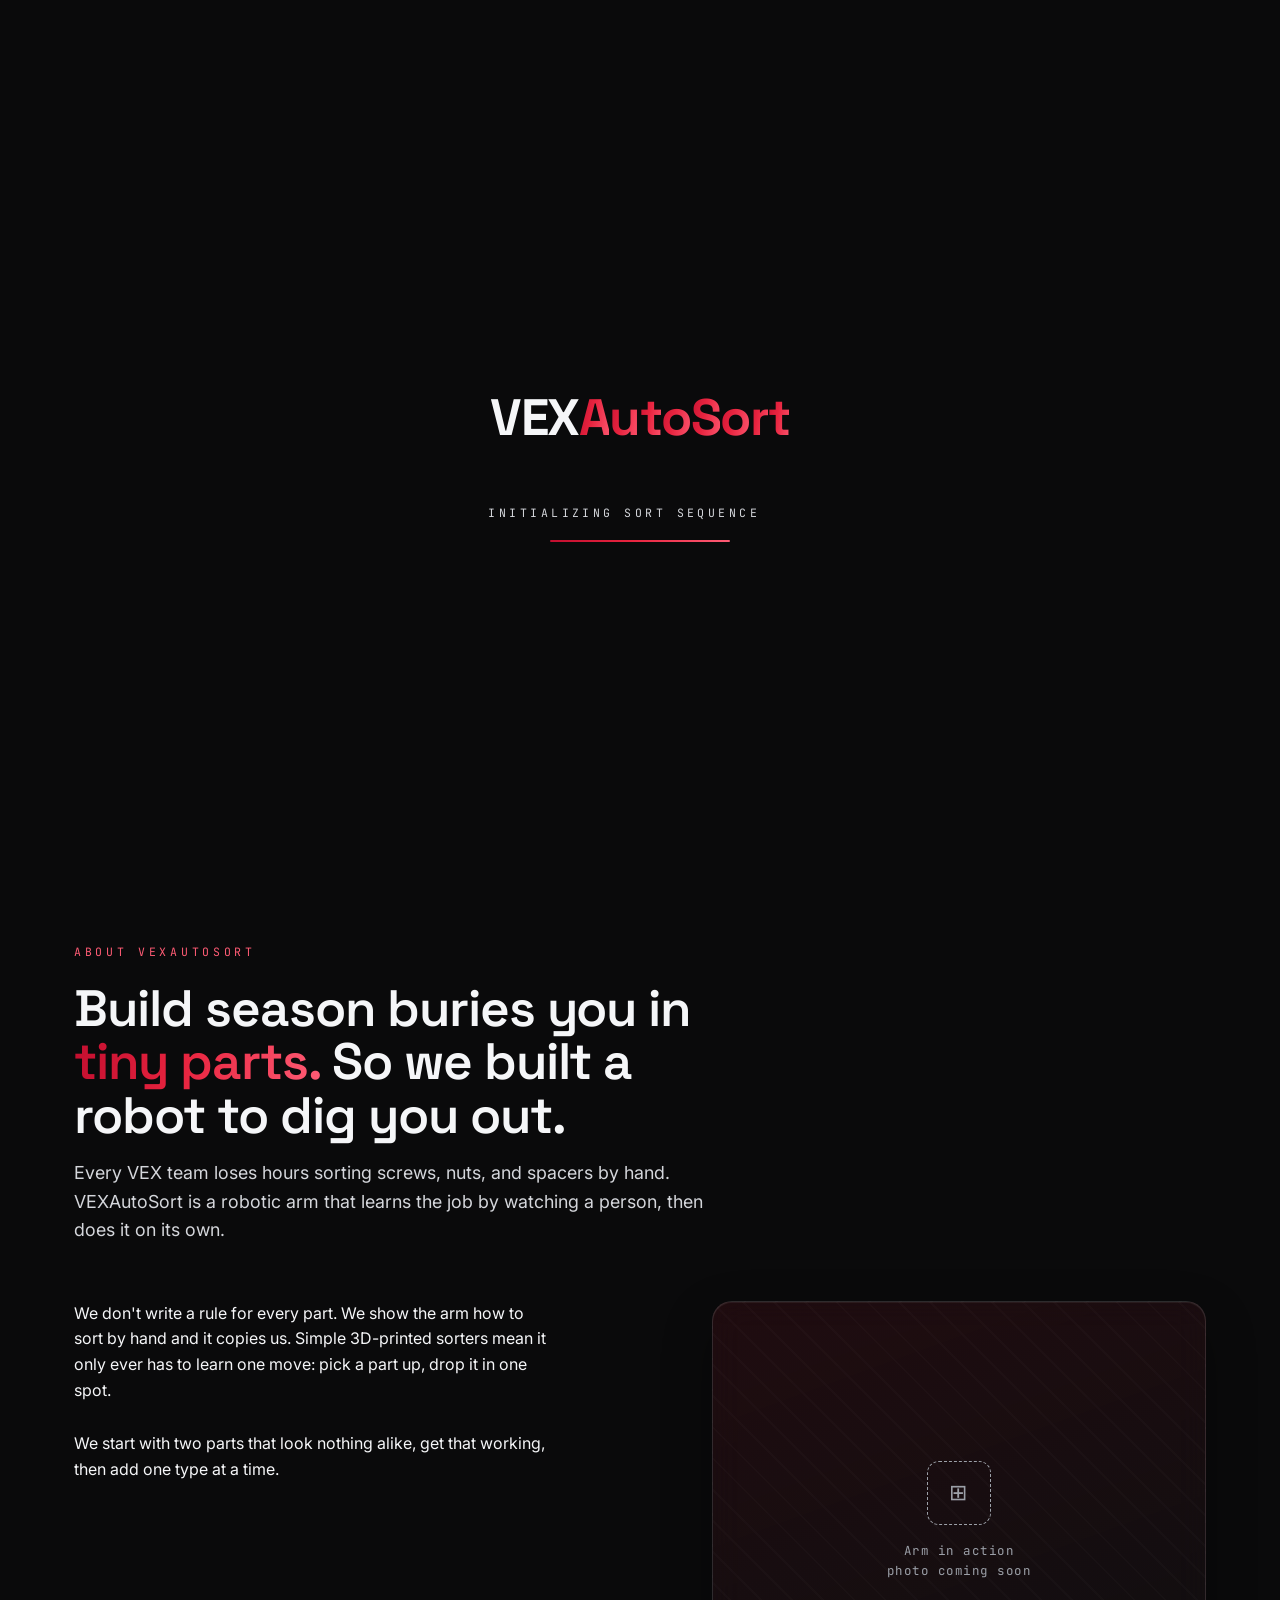
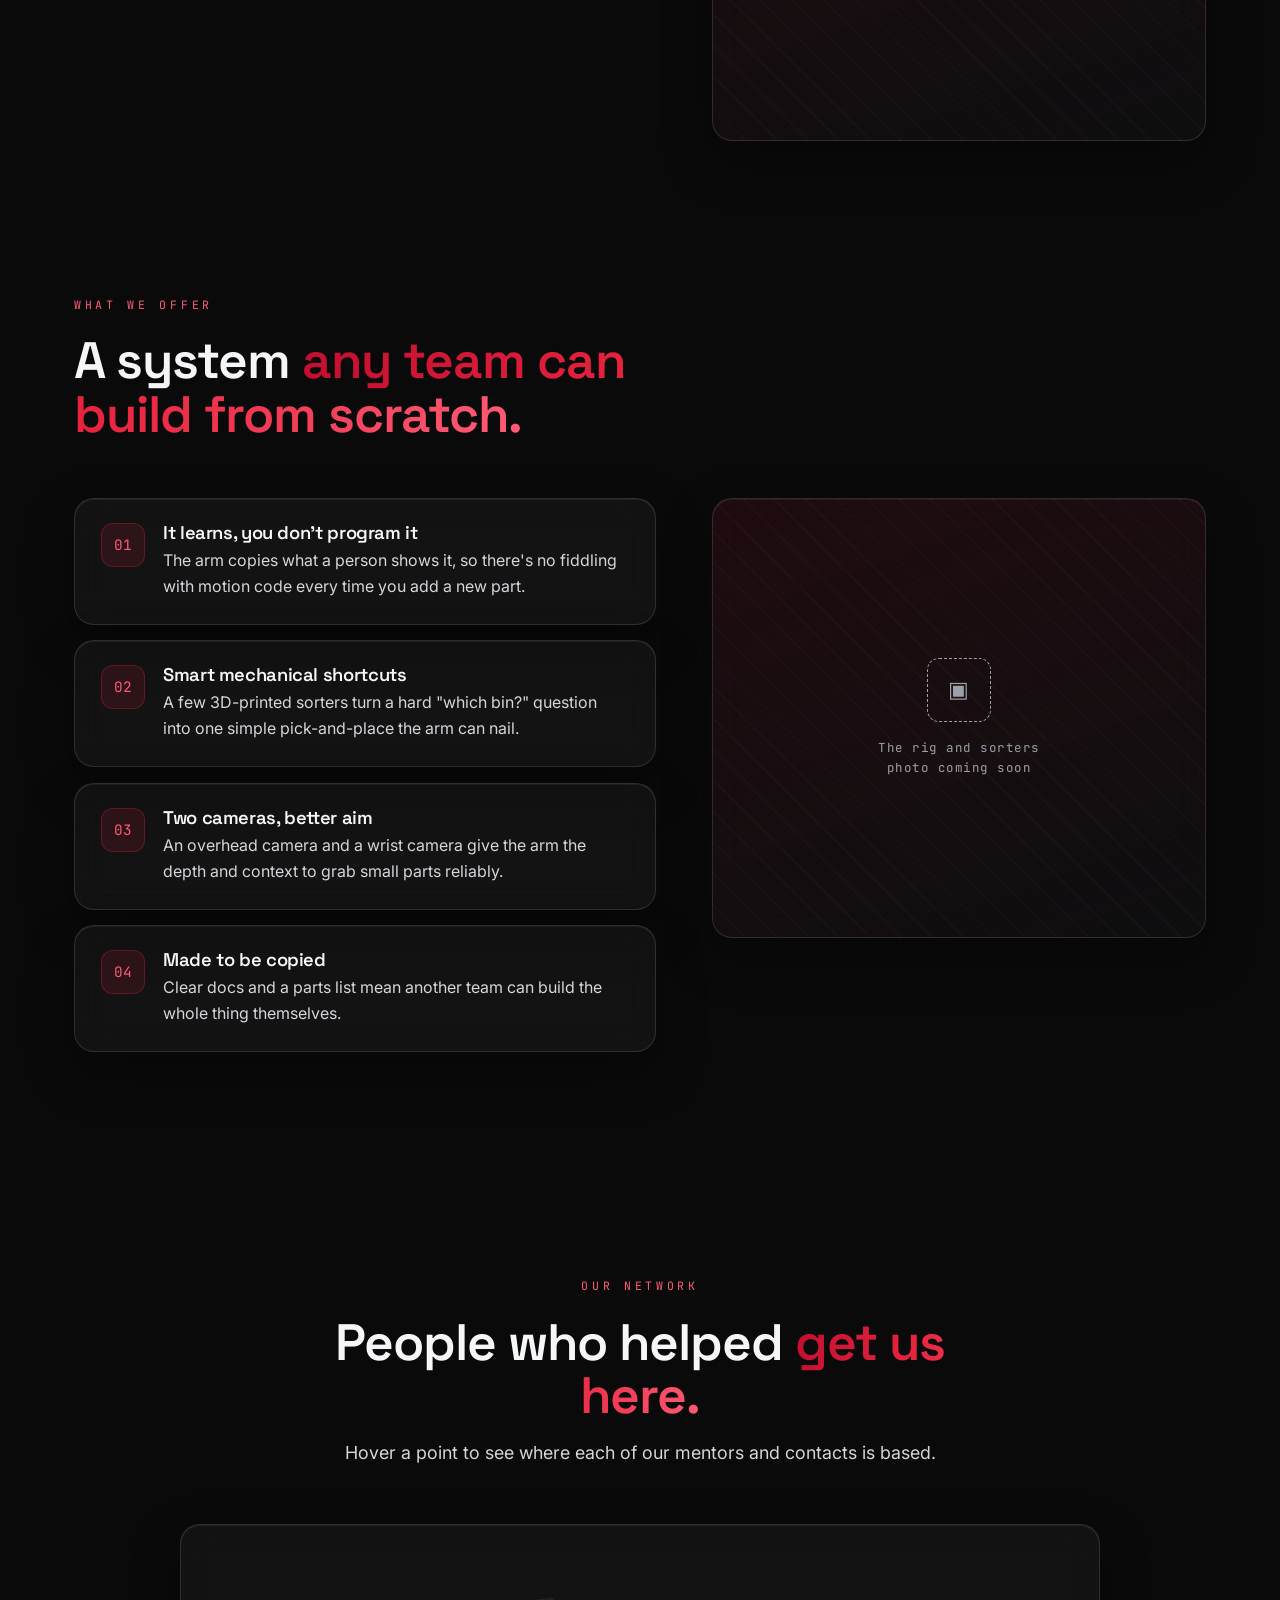
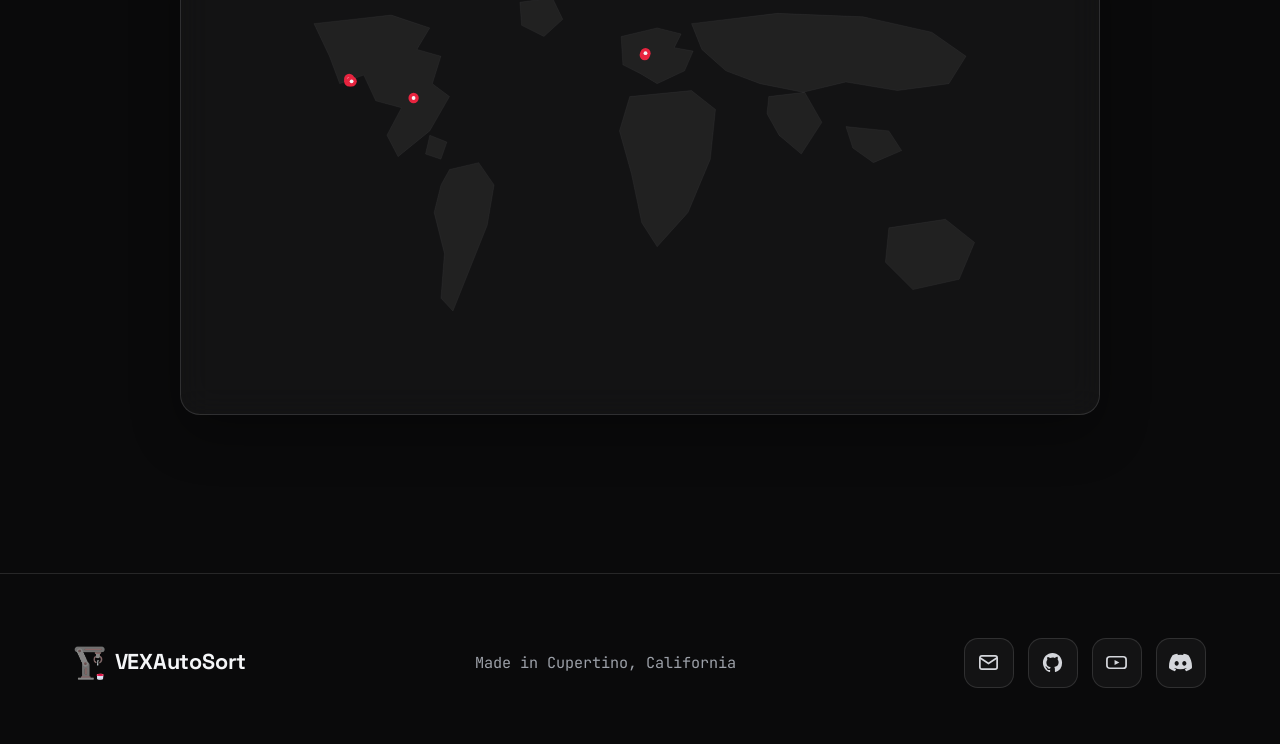
==== commit e3c00d7c: "Rebrand to VEXAutoSort: full-bleed hero video, mentors page, team photos, bigger footer, humanized c" ====
--- a/index.html
+++ b/index.html
@@ -3,8 +3,8 @@
 <head>
 <meta charset="UTF-8">
 <meta name="viewport" content="width=device-width, initial-scale=1.0">
-<title>VexSort — Autonomous VEX Part Sorting</title>
-<link rel="icon" type="image/svg+xml" href="vexsort-logo.svg">
+<title>VEXAutoSort: autonomous VEX part sorting</title>
+<link rel="icon" type="image/png" href="logo.png">
 <link rel="preconnect" href="https://fonts.googleapis.com">
 <link rel="preconnect" href="https://fonts.gstatic.com" crossorigin>
 <link href="https://fonts.googleapis.com/css2?family=Space+Grotesk:wght@400;500;600;700&family=Inter:wght@400;500;600&family=JetBrains+Mono:wght@400;500&display=swap" rel="stylesheet">
@@ -19,7 +19,7 @@
 </div>
 
 <header class="nav">
-  <a href="index.html" class="nav-brand"><svg class="logo-mark" width="28" height="28" viewBox="0 0 32 32" fill="none" aria-hidden="true"><circle cx="8" cy="23" r="3.8" stroke="url(#lg)" stroke-width="2.6" fill="none"/><path d="M10.8 20.3 L16.5 14.6" stroke="url(#lg)" stroke-width="3" stroke-linecap="round"/><circle cx="17.5" cy="13.5" r="2.3" fill="url(#lg)"/><path d="M19 11.6 L26.5 8.5 L25 12.5" stroke="url(#lg)" stroke-width="2.8" stroke-linecap="round" stroke-linejoin="round" fill="none"/><path d="M19 15.4 L26.5 18.5 L25 14.5" stroke="url(#lg)" stroke-width="2.8" stroke-linecap="round" stroke-linejoin="round" fill="none"/><defs><linearGradient id="lg" x1="0" y1="0" x2="32" y2="32"><stop offset="0" stop-color="#C20E2F"/><stop offset="1" stop-color="#FF5C75"/></linearGradient></defs></svg>VexSort</a>
+  <a href="index.html" class="nav-brand"><img class="logo-mark" src="logo.png" alt="VEXAutoSort logo">VEXAutoSort</a>
   <button class="nav-toggle" id="navToggle" aria-label="Menu"><svg width="22" height="22" viewBox="0 0 24 24" fill="none" stroke="currentColor" stroke-width="2"><path d="M3 6h18M3 12h18M3 18h18"/></svg></button>
   <nav class="nav-links" id="navLinks">
     <a href="index.html" class="active" data-spy="home">Home</a>
@@ -27,45 +27,33 @@
     <a href="team.html">Team</a>
     <a href="timeline.html">Timeline</a>
     <a href="sponsors.html">Sponsors</a>
+    <a href="mentors.html">Mentors</a>
     <a href="contact.html">Contact</a>
   </nav>
 </header>
 
 <main>
 <section class="hero">
-    <div class="wrap hero-inner">
-      <div>
-        <span class="eyebrow">Robots that sort, so you don't have to</span>
-        <h1><span class="gradient-text">VexSort</span></h1>
-        <p class="sub">A robotic arm that sorts your VEX parts for you.</p>
-        <div class="hero-cta">
-          <a class="btn" href="#about">Learn more <span class="arrow">↓</span></a>
-          <a class="btn btn-red" href="timeline.html">See the journey <span class="arrow arrow-x">→</span></a>
+    <div class="hero-video">
+      <div class="video-ph-inner">
+        <div class="play"><svg width="28" height="28" viewBox="0 0 24 24" fill="#fff" aria-hidden="true"><path d="M8 5v14l11-7z"/></svg></div>
+        <div class="video-ph-label">Video coming soon<br><span>watch it sort</span></div>
+      </div>
+      <div class="hero-scrim"></div>
+      <div class="hero-overlay">
+        <div class="wrap">
+          <h1><span class="gradient-text">VEXAutoSort</span></h1>
+          <p class="sub">A robotic arm that sorts your VEX parts for you.</p>
+          <div class="hero-cta">
+            <a class="btn" href="#about">Learn more <span class="arrow">↓</span></a>
+            <a class="btn btn-red" href="timeline.html">See the journey <span class="arrow arrow-x">→</span></a>
+          </div>
+          <div class="hero-stats">
+            <div class="stat"><div class="n gradient-text" data-count="50" data-suffix="+">0</div><div class="l">Part types we're aiming for</div></div>
+            <div class="stat"><div class="n gradient-text" data-type="SO-101">&nbsp;</div><div class="l">Arm platform</div></div>
+            <div class="stat"><div class="n gradient-text" data-type="ACT">&nbsp;</div><div class="l">Learning method</div></div>
+          </div>
         </div>
-        <div class="hero-stats">
-          <div class="stat"><div class="n gradient-text" data-count="50" data-suffix="+">0</div><div class="l">Part types</div></div>
-          <div class="stat"><div class="n gradient-text" data-type="SO-101">&nbsp;</div><div class="l">Arm platform</div></div>
-          <div class="stat"><div class="n gradient-text" data-type="ACT">&nbsp;</div><div class="l">Policy</div></div>
-        </div>
-      </div>
-      <div class="hero-visual" aria-hidden="true">
-        <div class="orbit-ring r1">
-          <span class="node" style="top:-6px;left:calc(50% - 6px)"></span>
-          <span class="node sm" style="bottom:-5px;left:calc(50% - 5px);background:var(--red-light);box-shadow:0 0 12px var(--red-light)"></span>
-          <span class="node sm" style="top:calc(50% - 5px);left:-5px"></span>
-        </div>
-        <div class="orbit-ring r2">
-          <span class="node" style="top:calc(50% - 6px);right:-6px;background:var(--red-light);box-shadow:0 0 14px var(--red-light)"></span>
-          <span class="node sm" style="top:-5px;left:calc(50% - 5px)"></span>
-        </div>
-        <div class="orbit-ring r3">
-          <span class="node sm" style="bottom:-5px;left:calc(50% - 5px);background:var(--red-mid);box-shadow:0 0 12px var(--red-mid)"></span>
-          <span class="node sm" style="top:-5px;left:calc(50% - 5px)"></span>
-        </div>
-        <div class="orbit-ring r4">
-          <span class="node sm" style="top:calc(50% - 5px);right:-5px;background:var(--red-light);box-shadow:0 0 12px var(--red-light)"></span>
-        </div>
-        <div class="core"><svg width="58" height="58" viewBox="0 0 32 32" fill="none" aria-hidden="true"><circle cx="8" cy="23" r="3.8" stroke="#fff" stroke-width="2.6" fill="none"/><path d="M10.8 20.3 L16.5 14.6" stroke="#fff" stroke-width="3" stroke-linecap="round"/><circle cx="17.5" cy="13.5" r="2.3" fill="#fff"/><path d="M19 11.6 L26.5 8.5 L25 12.5" stroke="#fff" stroke-width="2.8" stroke-linecap="round" stroke-linejoin="round" fill="none"/><path d="M19 15.4 L26.5 18.5 L25 14.5" stroke="#fff" stroke-width="2.8" stroke-linecap="round" stroke-linejoin="round" fill="none"/></svg></div>
       </div>
     </div>
   </section>
@@ -73,17 +61,17 @@
   <section id="about">
     <div class="wrap">
       <div class="section-head reveal">
-        <span class="eyebrow">About VexSort</span>
+        <span class="eyebrow">About VEXAutoSort</span>
         <h2>Build season buries you in <span class="gradient-text">tiny parts.</span> So we built a robot to dig you out.</h2>
-        <p>Every VEX team loses hours sorting screws, nuts, and spacers by hand. VexSort is a robotic arm that learns the job by watching a person, then does it on its own.</p>
+        <p>Every VEX team loses hours sorting screws, nuts, and spacers by hand. VEXAutoSort is a robotic arm that learns the job by watching a person, then does it on its own.</p>
       </div>
       <div class="offer-grid">
         <div>
-          <p style="margin-bottom:28px;max-width:480px;">We don't code a rule for every part. We just show the arm how to sort by hand, and it copies us. Simple 3D-printed sorters mean it only ever has to learn one move: pick a part up, drop it in one spot.</p>
-          <p style="max-width:480px;">We start with two parts that look nothing alike, get it working, then add one type at a time.</p>
+          <p style="margin-bottom:28px;max-width:480px;">We don't write a rule for every part. We show the arm how to sort by hand and it copies us. Simple 3D-printed sorters mean it only ever has to learn one move: pick a part up, drop it in one spot.</p>
+          <p style="max-width:480px;">We start with two parts that look nothing alike, get that working, then add one type at a time.</p>
         </div>
         <div class="offer-media glass reveal">
-          <div class="placeholder"><div class="frame">⊞</div>IMAGE — ARM IN ACTION<br>add a photo or short clip</div>
+          <div class="placeholder"><div class="frame">⊞</div>Arm in action<br>photo coming soon</div>
         </div>
       </div>
     </div>
@@ -91,15 +79,15 @@
 
   <section style="padding-top:40px;">
     <div class="wrap">
-      <div class="section-head reveal"><span class="eyebrow">What we offer</span><h2>Not just a demo — a system <span class="gradient-text">anyone can rebuild.</span></h2></div>
+      <div class="section-head reveal"><span class="eyebrow">What we offer</span><h2>A system <span class="gradient-text">any team can build from scratch.</span></h2></div>
       <div class="offer-grid">
         <div class="offer-list">
-          <div class="offer-item glass reveal"><div class="ic">01</div><div><h3>It learns, you don't program it</h3><p>The arm copies what a person shows it, so there's no fiddling with motion code for every new part.</p></div></div>
-          <div class="offer-item glass reveal"><div class="ic">02</div><div><h3>Smart mechanical shortcuts</h3><p>A few 3D-printed sorters turn a hard "which bin?" problem into one simple pick-and-place the arm can nail.</p></div></div>
-          <div class="offer-item glass reveal"><div class="ic">03</div><div><h3>Two cameras, better aim</h3><p>An overhead camera and a wrist camera together give the arm the depth and context to grab small parts reliably.</p></div></div>
-          <div class="offer-item glass reveal"><div class="ic">04</div><div><h3>Made to be copied</h3><p>Clear docs and a parts list mean another team can build the whole thing from scratch.</p></div></div>
+          <div class="offer-item glass reveal"><div class="ic">01</div><div><h3>It learns, you don't program it</h3><p>The arm copies what a person shows it, so there's no fiddling with motion code every time you add a new part.</p></div></div>
+          <div class="offer-item glass reveal"><div class="ic">02</div><div><h3>Smart mechanical shortcuts</h3><p>A few 3D-printed sorters turn a hard "which bin?" question into one simple pick-and-place the arm can nail.</p></div></div>
+          <div class="offer-item glass reveal"><div class="ic">03</div><div><h3>Two cameras, better aim</h3><p>An overhead camera and a wrist camera give the arm the depth and context to grab small parts reliably.</p></div></div>
+          <div class="offer-item glass reveal"><div class="ic">04</div><div><h3>Made to be copied</h3><p>Clear docs and a parts list mean another team can build the whole thing themselves.</p></div></div>
         </div>
-        <div class="offer-media glass reveal"><div class="placeholder"><div class="frame">▣</div>IMAGE — RIG / SORTER<br>add a portrait photo</div></div>
+        <div class="offer-media glass reveal"><div class="placeholder"><div class="frame">▣</div>The rig and sorters<br>photo coming soon</div></div>
       </div>
     </div>
   </section>
@@ -121,13 +109,13 @@
 
 <footer class="footer">
   <div class="wrap footer-inner">
-    <a href="index.html" class="nav-brand"><svg class="logo-mark" width="26" height="26" viewBox="0 0 32 32" fill="none" aria-hidden="true"><circle cx="8" cy="23" r="3.8" stroke="url(#lgf)" stroke-width="2.6" fill="none"/><path d="M10.8 20.3 L16.5 14.6" stroke="url(#lgf)" stroke-width="3" stroke-linecap="round"/><circle cx="17.5" cy="13.5" r="2.3" fill="url(#lgf)"/><path d="M19 11.6 L26.5 8.5 L25 12.5" stroke="url(#lgf)" stroke-width="2.8" stroke-linecap="round" stroke-linejoin="round" fill="none"/><path d="M19 15.4 L26.5 18.5 L25 14.5" stroke="url(#lgf)" stroke-width="2.8" stroke-linecap="round" stroke-linejoin="round" fill="none"/><defs><linearGradient id="lgf" x1="0" y1="0" x2="32" y2="32"><stop offset="0" stop-color="#C20E2F"/><stop offset="1" stop-color="#FF5C75"/></linearGradient></defs></svg>VexSort</a>
+    <a href="index.html" class="nav-brand"><img class="logo-mark" src="logo.png" alt="VEXAutoSort logo">VEXAutoSort</a>
     <div class="small">Made in Cupertino, California</div>
     <div class="footer-social">
-      <a href="mailto:team@vexsort.dev" aria-label="Email"><svg width="18" height="18" viewBox="0 0 24 24" fill="none" stroke="currentColor" stroke-width="1.8"><rect x="3" y="5" width="18" height="14" rx="2"/><path d="M3 7l9 6 9-6"/></svg></a>
+      <a href="mailto:team@vexautosort.com" aria-label="Email"><svg width="18" height="18" viewBox="0 0 24 24" fill="none" stroke="currentColor" stroke-width="1.8"><rect x="3" y="5" width="18" height="14" rx="2"/><path d="M3 7l9 6 9-6"/></svg></a>
       <a href="https://github.com/HenryW0225/AutoSort" target="_blank" rel="noopener" aria-label="GitHub"><svg width="18" height="18" viewBox="0 0 24 24" fill="currentColor"><path d="M12 2C6.48 2 2 6.58 2 12.25c0 4.53 2.87 8.37 6.84 9.73.5.1.68-.22.68-.49v-1.7c-2.78.62-3.37-1.37-3.37-1.37-.45-1.18-1.11-1.5-1.11-1.5-.91-.63.07-.62.07-.62 1 .07 1.53 1.06 1.53 1.06.9 1.57 2.34 1.12 2.91.85.09-.66.35-1.12.63-1.37-2.22-.26-4.55-1.14-4.55-5.07 0-1.12.39-2.03 1.03-2.75-.1-.26-.45-1.3.1-2.7 0 0 .84-.27 2.75 1.05A9.4 9.4 0 0112 6.84c.85 0 1.71.12 2.51.34 1.91-1.32 2.75-1.05 2.75-1.05.55 1.4.2 2.44.1 2.7.64.72 1.03 1.63 1.03 2.75 0 3.94-2.34 4.81-4.57 5.06.36.32.68.94.68 1.9v2.82c0 .27.18.6.69.49A10.02 10.02 0 0022 12.25C22 6.58 17.52 2 12 2z"/></svg></a>
-      <a href="#" target="_blank" rel="noopener" aria-label="Instagram"><svg width="18" height="18" viewBox="0 0 24 24" fill="none" stroke="currentColor" stroke-width="1.8"><rect x="3" y="3" width="18" height="18" rx="5"/><circle cx="12" cy="12" r="4"/><circle cx="17.5" cy="6.5" r="1" fill="currentColor" stroke="none"/></svg></a>
-      <a href="#" target="_blank" rel="noopener" aria-label="Discord"><svg width="18" height="18" viewBox="0 0 24 24" fill="none" stroke="currentColor" stroke-width="1.8"><path d="M8 12a1 1 0 100-2 1 1 0 000 2zm8 0a1 1 0 100-2 1 1 0 000 2z" fill="currentColor" stroke="none"/><path d="M7 17c-1.5-3-1.5-7 0-10 1.2-.6 2.3-1 3.5-1l.5 1c1-.1 2-.1 3 0l.5-1c1.2 0 2.3.4 3.5 1 1.5 3 1.5 7 0 10-1.2.7-2.5 1.1-3.8 1.2l-.7-1.3M8.5 18.2C7.2 18.1 5.9 17.7 4.7 17"/></svg></a>
+      <a href="#" target="_blank" rel="noopener" aria-label="YouTube"><svg width="18" height="18" viewBox="0 0 24 24" fill="none" stroke="currentColor" stroke-width="1.8"><rect x="2" y="6" width="20" height="12" rx="3"/><path d="M10 9.5l5 2.5-5 2.5z" fill="currentColor" stroke="none"/></svg></a>
+      <a href="#" target="_blank" rel="noopener" aria-label="Discord"><svg width="18" height="18" viewBox="0 0 24 24" fill="currentColor"><path d="M20.317 4.369a19.79 19.79 0 00-4.885-1.515.074.074 0 00-.079.037c-.21.375-.444.864-.608 1.249a18.27 18.27 0 00-5.487 0 12.6 12.6 0 00-.617-1.249.077.077 0 00-.079-.037A19.736 19.736 0 003.677 4.369a.07.07 0 00-.032.027C.533 9.046-.32 13.58.099 18.057a.082.082 0 00.031.057 19.9 19.9 0 005.993 3.03.078.078 0 00.084-.028 14.09 14.09 0 001.226-1.994.076.076 0 00-.041-.106 13.107 13.107 0 01-1.872-.892.077.077 0 01-.008-.128 10.2 10.2 0 00.372-.291.074.074 0 01.077-.01c3.928 1.793 8.18 1.793 12.061 0a.074.074 0 01.078.01c.12.098.246.198.373.291a.077.077 0 01-.006.128 12.299 12.299 0 01-1.873.891.077.077 0 00-.041.107c.36.698.772 1.362 1.225 1.993a.076.076 0 00.084.028 19.839 19.839 0 006.002-3.03.077.077 0 00.032-.054c.5-5.177-.838-9.674-3.549-13.66a.061.061 0 00-.031-.03zM8.02 15.331c-1.182 0-2.157-1.086-2.157-2.419 0-1.333.956-2.419 2.157-2.419 1.21 0 2.176 1.096 2.157 2.419 0 1.333-.956 2.419-2.157 2.419zm7.975 0c-1.182 0-2.157-1.086-2.157-2.419 0-1.333.955-2.419 2.157-2.419 1.21 0 2.176 1.096 2.157 2.419 0 1.333-.946 2.419-2.157 2.419z"/></svg></a>
     </div>
   </div>
 </footer>
--- a/styles.css
+++ b/styles.css
@@ -39,13 +39,17 @@
 .section-head{margin-bottom:56px;max-width:640px;}
 .section-head h2{font-size:clamp(2rem,5vw,3.2rem);margin:18px 0 16px;}
 .section-head p{color:var(--muted);font-size:1.12rem;}
-.footer{border-top:1px solid var(--glass-edge);padding:50px 0 40px;margin-top:40px;}
-.footer-inner{display:flex;justify-content:space-between;align-items:center;flex-wrap:wrap;gap:20px;}
-.footer .small{color:var(--muted-2);font-family:var(--font-mono);font-size:0.78rem;}
-.footer-social{display:flex;gap:10px;}
-.footer-social a{width:38px;height:38px;border-radius:11px;display:flex;align-items:center;justify-content:center;color:var(--muted);background:var(--glass);border:1px solid var(--glass-edge);transition:all 0.3s var(--ease);}
+.footer{border-top:1px solid var(--glass-edge);padding:64px 0 56px;margin-top:48px;}
+.footer-inner{display:flex;justify-content:space-between;align-items:center;flex-wrap:wrap;gap:24px;}
+.footer .nav-brand{font-size:1.35rem;}
+.footer .small{color:var(--muted-2);font-family:var(--font-mono);font-size:0.95rem;}
+.footer-social{display:flex;gap:14px;}
+.footer-social a{width:50px;height:50px;border-radius:14px;display:flex;align-items:center;justify-content:center;color:var(--muted);background:var(--glass);border:1px solid var(--glass-edge);transition:all 0.3s var(--ease);}
+.footer-social a svg{width:23px;height:23px;}
 .footer-social a:hover{color:var(--red-light);border-color:var(--red);background:rgba(226,36,63,0.1);transform:translateY(-3px);}
-.logo-mark{flex-shrink:0;}
+.logo-mark{flex-shrink:0;height:34px;width:auto;display:block;}
+.footer .logo-mark{height:34px;}
+.member .photo img{position:absolute;inset:0;width:100%;height:100%;object-fit:cover;}
 .reveal{opacity:0;transform:translateY(28px);transition:opacity 0.8s var(--ease),transform 0.8s var(--ease);}
 .reveal.in{opacity:1;transform:none;}
 .page-top{padding-top:150px;}
@@ -57,8 +61,8 @@
 /* boot */
 #boot{position:fixed;inset:0;z-index:9999;background:var(--void);display:flex;align-items:center;justify-content:center;flex-direction:column;transition:opacity 0.7s var(--ease),visibility 0.7s;}
 #boot.done{opacity:0;visibility:hidden;pointer-events:none;}
-.boot-stage{position:relative;width:340px;height:120px;}
-.boot-word{position:absolute;inset:0;display:flex;align-items:center;justify-content:center;font-family:var(--font-display);font-weight:700;font-size:3.6rem;letter-spacing:-0.03em;}
+.boot-stage{position:relative;width:480px;max-width:92vw;height:120px;}
+.boot-word{position:absolute;inset:0;display:flex;align-items:center;justify-content:center;font-family:var(--font-display);font-weight:700;font-size:clamp(2.4rem,8vw,3.2rem);letter-spacing:-0.03em;white-space:nowrap;}
 .boot-word span{display:inline-block;opacity:0;transform:translateY(40px) rotateX(-90deg);animation:dropIn 0.6s var(--ease) forwards;}
 .boot-word span.r{background:var(--grad-head);-webkit-background-clip:text;background-clip:text;color:transparent;}
 @keyframes dropIn{to{opacity:1;transform:none;}}
@@ -75,33 +79,30 @@
 @keyframes fadeUp{from{opacity:0;transform:translateY(8px);}to{opacity:1;transform:none;}}
 
 /* hero */
-.hero{min-height:90vh;display:flex;align-items:center;padding-top:120px;}
-.hero-inner{display:grid;grid-template-columns:1.1fr 0.9fr;gap:40px;align-items:center;}
-.hero h1{font-size:clamp(3.2rem,9vw,6.4rem);font-weight:700;}
-.hero .sub{font-size:clamp(1.05rem,2.4vw,1.45rem);color:var(--muted);margin:22px 0 38px;max-width:440px;font-weight:400;}
+.hero{padding:0;}
+.hero h1{font-size:clamp(2.8rem,7.5vw,5rem);font-weight:700;letter-spacing:-0.02em;}
+.hero .sub{font-size:clamp(1.05rem,2.4vw,1.45rem);color:var(--muted);margin:18px 0 30px;max-width:440px;font-weight:400;}
 .hero-cta{display:flex;gap:14px;flex-wrap:wrap;}
-.hero-visual{position:relative;height:460px;}
-.orbit-ring{position:absolute;border:1px solid var(--glass-edge);border-radius:50%;top:50%;left:50%;transform:translate(-50%,-50%);}
-.r1{width:380px;height:380px;animation:spin 28s linear infinite;}
-.r2{width:280px;height:280px;animation:spin 20s linear infinite reverse;border-color:rgba(226,36,63,0.25);}
-.r3{width:180px;height:180px;animation:spin 14s linear infinite;}
-.r4{width:460px;height:460px;animation:spin 38s linear infinite reverse;border-color:rgba(255,255,255,0.06);}
-@keyframes spin{to{transform:translate(-50%,-50%) rotate(360deg);}}
-.core{position:absolute;top:50%;left:50%;transform:translate(-50%,-50%);width:120px;height:120px;border-radius:50%;background:var(--grad-head);box-shadow:0 0 80px var(--red-glow),inset 0 4px 20px rgba(255,255,255,0.25);display:flex;align-items:center;justify-content:center;font-family:var(--font-mono);font-size:0.7rem;letter-spacing:0.2em;animation:pulse 3s ease-in-out infinite;}
-@keyframes pulse{0%,100%{box-shadow:0 0 60px var(--red-glow);}50%{box-shadow:0 0 110px var(--red-glow);}}
-.node{position:absolute;width:12px;height:12px;border-radius:50%;background:var(--white);box-shadow:0 0 14px var(--white);}
-.node.sm{width:10px;height:10px;}
+/* hero visual replaced by full-bleed video */
 /* tilt cards */
 .tilt{transform-style:preserve-3d;will-change:transform;transition:transform 0.25s var(--ease),border-color 0.3s,box-shadow 0.3s;}
 .tilt .tilt-inner{transform:translateZ(0);}
-/* hero scroll fade */
-.hero-visual{transition:opacity 0.2s linear;}
-.hero-stats{display:flex;gap:34px;margin-top:48px;}
+/* hero full-bleed video */
+.hero-video{position:relative;width:100%;height:92vh;min-height:560px;display:flex;align-items:center;justify-content:center;overflow:visible;background:repeating-linear-gradient(45deg,rgba(255,255,255,0.015) 0 2px,transparent 2px 22px),linear-gradient(160deg,rgba(226,36,63,0.14),rgba(18,18,20,0.78));cursor:pointer;}
+.video-ph-inner{position:relative;z-index:1;display:flex;flex-direction:column;align-items:center;gap:20px;transition:transform 0.3s var(--ease);}
+.hero-video:hover .video-ph-inner{transform:scale(1.04);}
+.video-ph-inner .play{width:84px;height:84px;border-radius:50%;background:var(--grad-head);box-shadow:0 0 60px var(--red-glow);display:flex;align-items:center;justify-content:center;padding-left:5px;}
+.video-ph-label{text-align:center;color:var(--muted);font-family:var(--font-mono);font-size:0.8rem;letter-spacing:0.12em;line-height:1.8;}
+.video-ph-label span{color:var(--muted-2);}
+.hero-scrim{position:absolute;inset:0;z-index:2;pointer-events:none;background:linear-gradient(to top,rgba(10,10,12,0.95) 0%,rgba(10,10,12,0.55) 26%,transparent 56%);}
+.hero-overlay{position:absolute;left:0;right:0;bottom:0;z-index:3;padding-bottom:44px;transform:translateY(54px);}
+.hero-overlay h1{margin-bottom:4px;}
+.hero-stats{display:flex;gap:34px;margin-top:30px;flex-wrap:wrap;}
 .hero-stats .stat .n{font-family:var(--font-display);font-size:2rem;font-weight:600;}
 .hero-stats .stat .l{font-family:var(--font-mono);font-size:0.68rem;letter-spacing:0.15em;text-transform:uppercase;color:var(--muted);}
 
 /* offer */
-.offer-grid{display:grid;grid-template-columns:1fr 0.85fr;gap:56px;align-items:center;}
+.offer-grid{display:grid;grid-template-columns:1fr 0.85fr;gap:56px;align-items:start;}
 .offer-list{display:flex;flex-direction:column;gap:16px;}
 .offer-item{padding:24px 26px;display:flex;gap:18px;align-items:flex-start;transition:transform 0.3s var(--ease),border-color 0.3s;}
 .offer-item:hover{transform:translateX(8px);border-color:var(--red);}
@@ -157,7 +158,8 @@
 .event h3{font-size:1.15rem;margin:6px 0 8px;}
 .event p{color:var(--muted);font-size:0.98rem;}
 .future .enode{border-color:var(--muted-2);box-shadow:0 0 0 4px rgba(255,255,255,0.04);}
-.target{margin:70px auto 0;max-width:860px;text-align:center;padding:44px;}
+.target{margin:70px auto 0;max-width:860px;text-align:center;padding:44px;transition:transform 0.3s var(--ease),border-color 0.3s;}
+.target:hover{border-color:var(--red);}
 .feature-box{margin-top:48px;padding:40px;display:grid;grid-template-columns:1fr 1fr;gap:30px;align-items:center;transition:transform 0.4s var(--ease),border-color 0.4s;}
 .feature-box:hover{transform:translateY(-8px);border-color:var(--red);}
 .img-ph{height:200px;border-radius:16px;display:flex;align-items:center;justify-content:center;background:repeating-linear-gradient(45deg,rgba(255,255,255,0.02) 0 2px,transparent 2px 20px),linear-gradient(160deg,rgba(226,36,63,0.12),rgba(18,18,20,0.7));border:1px solid var(--glass-edge);color:var(--muted-2);font-family:var(--font-mono);font-size:0.75rem;letter-spacing:0.12em;text-align:center;line-height:1.7;}
@@ -195,8 +197,9 @@
 .social .meta span{font-size:0.85rem;color:var(--muted);}
 
 @media (max-width:880px){
-  .hero-inner,.offer-grid,.contact-grid{grid-template-columns:1fr;}
-  .hero-visual{height:320px;order:-1;}
+  .offer-grid,.contact-grid{grid-template-columns:1fr;}
+  .hero-video{height:84vh;min-height:460px;}
+  .hero-overlay{padding-bottom:36px;transform:translateY(32px);}
   .offer-media{height:300px;}
   .team-grid{grid-template-columns:1fr;}
 }
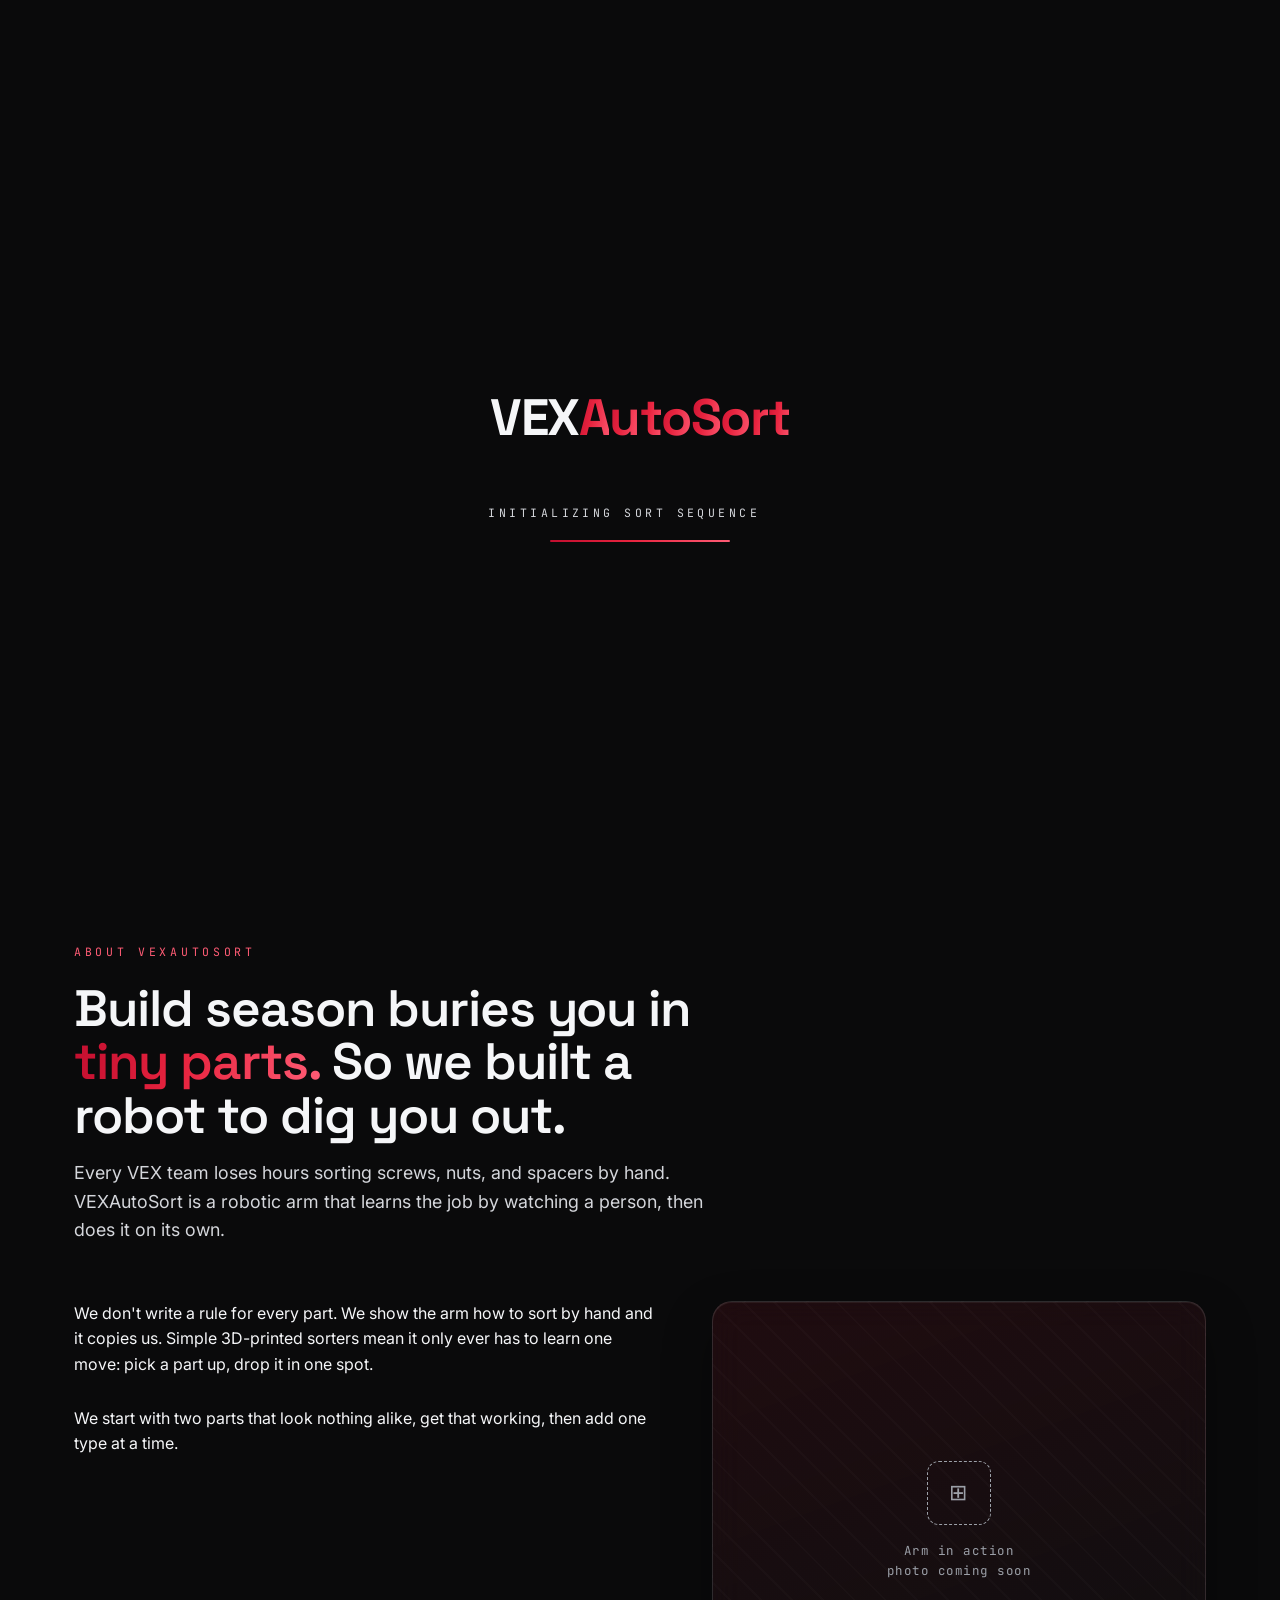
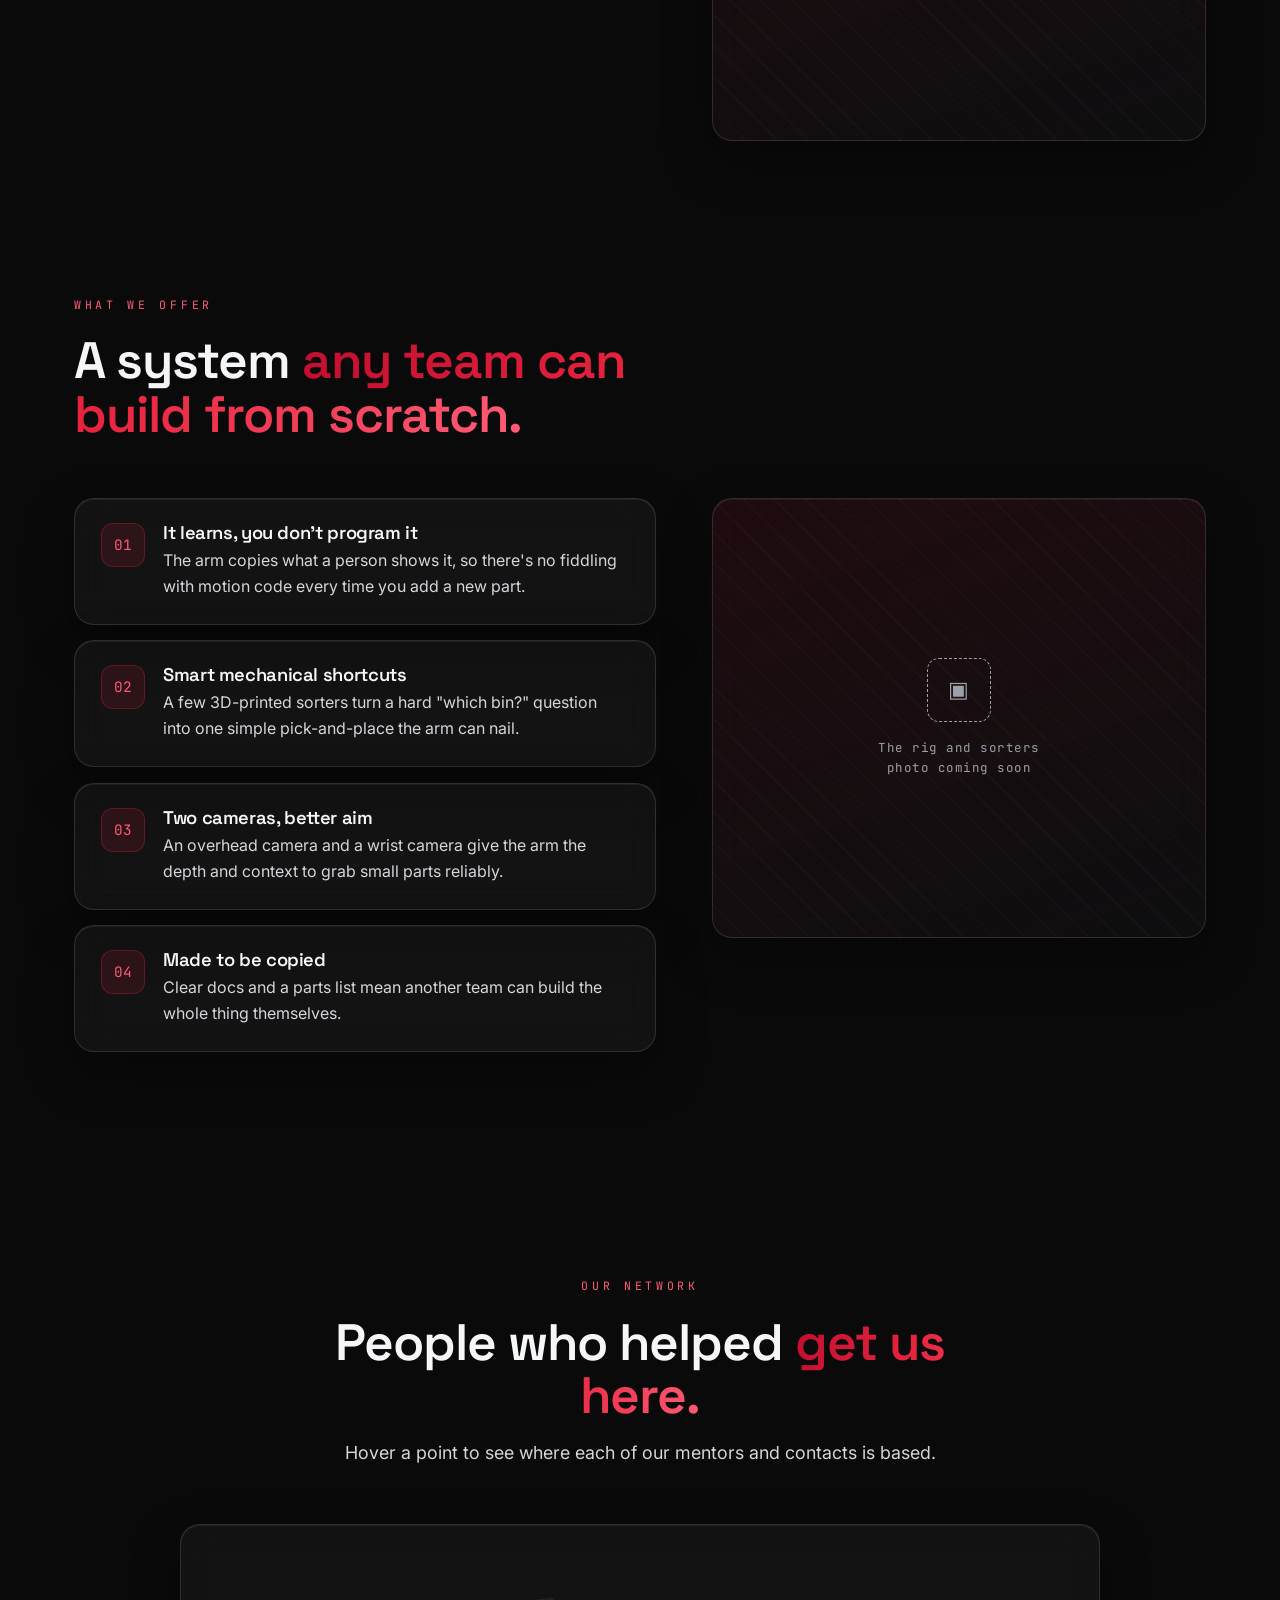
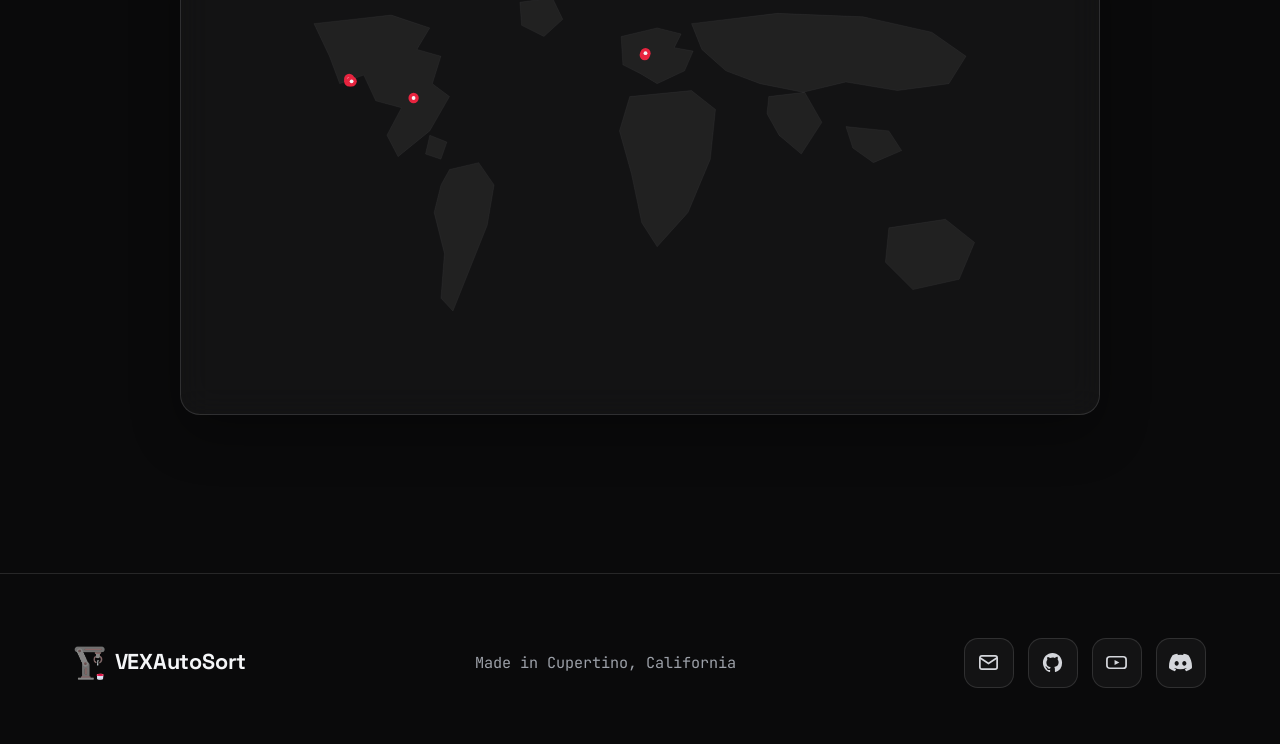
==== commit e63a8b2e: "Update YouTube link to @VEXAutoSort" ====
--- a/index.html
+++ b/index.html
@@ -67,8 +67,8 @@
       </div>
       <div class="offer-grid">
         <div>
-          <p style="margin-bottom:28px;max-width:480px;">We don't write a rule for every part. We show the arm how to sort by hand and it copies us. Simple 3D-printed sorters mean it only ever has to learn one move: pick a part up, drop it in one spot.</p>
-          <p style="max-width:480px;">We start with two parts that look nothing alike, get that working, then add one type at a time.</p>
+          <p style="margin-bottom:28px;max-width:600px;">We don't write a rule for every part. We show the arm how to sort by hand and it copies us. Simple 3D-printed sorters mean it only ever has to learn one move: pick a part up, drop it in one spot.</p>
+          <p style="max-width:600px;">We start with two parts that look nothing alike, get that working, then add one type at a time.</p>
         </div>
         <div class="offer-media glass reveal">
           <div class="placeholder"><div class="frame">⊞</div>Arm in action<br>photo coming soon</div>
@@ -114,7 +114,7 @@
     <div class="footer-social">
       <a href="mailto:team@vexautosort.com" aria-label="Email"><svg width="18" height="18" viewBox="0 0 24 24" fill="none" stroke="currentColor" stroke-width="1.8"><rect x="3" y="5" width="18" height="14" rx="2"/><path d="M3 7l9 6 9-6"/></svg></a>
       <a href="https://github.com/HenryW0225/AutoSort" target="_blank" rel="noopener" aria-label="GitHub"><svg width="18" height="18" viewBox="0 0 24 24" fill="currentColor"><path d="M12 2C6.48 2 2 6.58 2 12.25c0 4.53 2.87 8.37 6.84 9.73.5.1.68-.22.68-.49v-1.7c-2.78.62-3.37-1.37-3.37-1.37-.45-1.18-1.11-1.5-1.11-1.5-.91-.63.07-.62.07-.62 1 .07 1.53 1.06 1.53 1.06.9 1.57 2.34 1.12 2.91.85.09-.66.35-1.12.63-1.37-2.22-.26-4.55-1.14-4.55-5.07 0-1.12.39-2.03 1.03-2.75-.1-.26-.45-1.3.1-2.7 0 0 .84-.27 2.75 1.05A9.4 9.4 0 0112 6.84c.85 0 1.71.12 2.51.34 1.91-1.32 2.75-1.05 2.75-1.05.55 1.4.2 2.44.1 2.7.64.72 1.03 1.63 1.03 2.75 0 3.94-2.34 4.81-4.57 5.06.36.32.68.94.68 1.9v2.82c0 .27.18.6.69.49A10.02 10.02 0 0022 12.25C22 6.58 17.52 2 12 2z"/></svg></a>
-      <a href="#" target="_blank" rel="noopener" aria-label="YouTube"><svg width="18" height="18" viewBox="0 0 24 24" fill="none" stroke="currentColor" stroke-width="1.8"><rect x="2" y="6" width="20" height="12" rx="3"/><path d="M10 9.5l5 2.5-5 2.5z" fill="currentColor" stroke="none"/></svg></a>
+      <a href="https://www.youtube.com/@VEXAutoSort" target="_blank" rel="noopener" aria-label="YouTube"><svg width="18" height="18" viewBox="0 0 24 24" fill="none" stroke="currentColor" stroke-width="1.8"><rect x="2" y="6" width="20" height="12" rx="3"/><path d="M10 9.5l5 2.5-5 2.5z" fill="currentColor" stroke="none"/></svg></a>
       <a href="#" target="_blank" rel="noopener" aria-label="Discord"><svg width="18" height="18" viewBox="0 0 24 24" fill="currentColor"><path d="M20.317 4.369a19.79 19.79 0 00-4.885-1.515.074.074 0 00-.079.037c-.21.375-.444.864-.608 1.249a18.27 18.27 0 00-5.487 0 12.6 12.6 0 00-.617-1.249.077.077 0 00-.079-.037A19.736 19.736 0 003.677 4.369a.07.07 0 00-.032.027C.533 9.046-.32 13.58.099 18.057a.082.082 0 00.031.057 19.9 19.9 0 005.993 3.03.078.078 0 00.084-.028 14.09 14.09 0 001.226-1.994.076.076 0 00-.041-.106 13.107 13.107 0 01-1.872-.892.077.077 0 01-.008-.128 10.2 10.2 0 00.372-.291.074.074 0 01.077-.01c3.928 1.793 8.18 1.793 12.061 0a.074.074 0 01.078.01c.12.098.246.198.373.291a.077.077 0 01-.006.128 12.299 12.299 0 01-1.873.891.077.077 0 00-.041.107c.36.698.772 1.362 1.225 1.993a.076.076 0 00.084.028 19.839 19.839 0 006.002-3.03.077.077 0 00.032-.054c.5-5.177-.838-9.674-3.549-13.66a.061.061 0 00-.031-.03zM8.02 15.331c-1.182 0-2.157-1.086-2.157-2.419 0-1.333.956-2.419 2.157-2.419 1.21 0 2.176 1.096 2.157 2.419 0 1.333-.956 2.419-2.157 2.419zm7.975 0c-1.182 0-2.157-1.086-2.157-2.419 0-1.333.955-2.419 2.157-2.419 1.21 0 2.176 1.096 2.157 2.419 0 1.333-.946 2.419-2.157 2.419z"/></svg></a>
     </div>
   </div>
